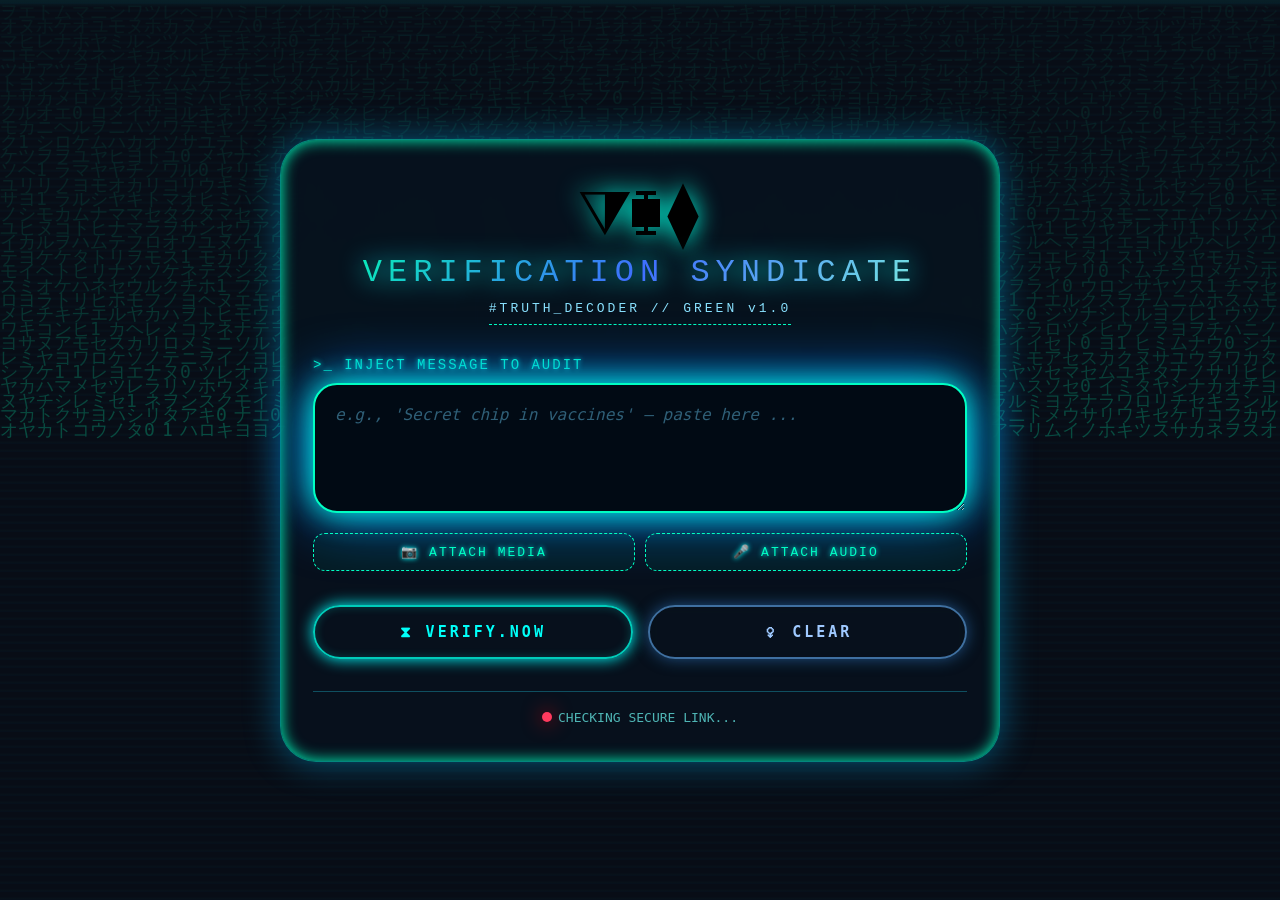
==== static/index.html @ 359c31b8 "Initial commit: AI-powered Misinformation Detection Syndicate" ====
<!DOCTYPE html>
<html lang="en">

<head>
    <meta charset="UTF-8">
    <meta name="viewport" content="width=device-width, initial-scale=1.0">
    <title>Verification syndicate · matrix</title>
    <style>
        /* ---- RESET & GLOBAL ---- */
        * {
            margin: 0;
            padding: 0;
            box-sizing: border-box;
        }

        body {
            background: #0b0f1a;
            font-family: 'Share Tech Mono', 'Courier New', monospace;
            min-height: 100vh;
            display: flex;
            justify-content: center;
            align-items: center;
            padding: 16px;
            position: relative;
            overflow-x: hidden;
        }

        /* ---- matrix rain background (canvas) ---- */
        #matrix-canvas {
            position: fixed;
            top: 0;
            left: 0;
            width: 100%;
            height: 100%;
            z-index: 0;
            pointer-events: none;
            opacity: 0.25;
        }

        /* ---- animated scanline & glitch overlays ---- */
        .scanline {
            position: fixed;
            top: 0;
            left: 0;
            width: 100%;
            height: 10px;
            background: linear-gradient(180deg, rgba(0, 255, 255, 0.2) 0%, transparent 80%);
            z-index: 2;
            pointer-events: none;
            animation: scan 8s linear infinite;
            opacity: 0.4;
        }

        @keyframes scan {
            0% {
                top: -10px;
            }

            20% {
                top: 20%;
            }

            40% {
                top: 40%;
            }

            60% {
                top: 60%;
            }

            80% {
                top: 80%;
            }

            100% {
                top: 110%;
            }
        }

        .glitch-panel {
            position: fixed;
            top: 0;
            left: 0;
            width: 100%;
            height: 100%;
            background: repeating-linear-gradient(0deg, rgba(0, 40, 80, 0.1) 0px, rgba(0, 255, 200, 0.02) 2px, transparent 3px, transparent 8px);
            z-index: 1;
            pointer-events: none;
        }

        /* ---- main container (hologlass) ---- */
        .container {
            position: relative;
            z-index: 10;
            background: rgba(8, 18, 28, 0.75);
            backdrop-filter: blur(12px) saturate(180%);
            -webkit-backdrop-filter: blur(12px) saturate(180%);
            border: 1px solid #00ffe180;
            box-shadow: 0 0 35px #00b8ff70, 0 0 15px #00ffbf inset;
            border-radius: 36px;
            max-width: 720px;
            width: 100%;
            padding: 36px 32px;
            animation: flicker 6s infinite, float 4s ease-in-out infinite;
            transition: border-color 0.2s;
        }

        @keyframes flicker {

            0%,
            19%,
            21%,
            23%,
            25%,
            54%,
            56%,
            100% {
                opacity: 1;
            }

            20%,
            24%,
            55% {
                opacity: 0.4;
            }
        }

        @keyframes float {
            0% {
                transform: translateY(0px);
            }

            50% {
                transform: translateY(-6px);
            }

            100% {
                transform: translateY(0px);
            }
        }

        /* ---- header with binary glitch ---- */
        .header {
            text-align: center;
            margin-bottom: 32px;
            position: relative;
        }

        .logo {
            font-size: 64px;
            filter: drop-shadow(0 0 12px #00ffe0);
            animation: rotate-scale 3s alternate infinite ease;
            display: inline-block;
        }

        @keyframes rotate-scale {
            0% {
                transform: scale(0.9) rotate(-2deg);
                text-shadow: 0 0 5px cyan, 0 0 15px blue;
            }

            100% {
                transform: scale(1.1) rotate(2deg);
                text-shadow: 0 0 15px lime, 0 0 30px #00a6ff;
            }
        }

        h1 {
            font-size: 32px;
            font-weight: 400;
            letter-spacing: 6px;
            text-transform: uppercase;
            background: linear-gradient(135deg, #00ffae, #3f6eff, #80ffdb);
            -webkit-background-clip: text;
            background-clip: text;
            color: transparent;
            margin-bottom: 8px;
            filter: drop-shadow(0 0 12px #0ff);
            animation: glitch-text 3s infinite;
        }

        @keyframes glitch-text {

            0%,
            100% {
                clip-path: inset(0 0 0 0);
                transform: skew(0deg);
            }

            5% {
                clip-path: inset(2px 0 0 0);
                transform: skew(2deg);
                text-shadow: -2px 0 cyan;
            }

            10% {
                clip-path: inset(0 2px 0 0);
                transform: skew(-2deg);
                text-shadow: 2px 0 lime;
            }

            15% {
                clip-path: inset(0 0 2px 0);
                transform: skew(0deg);
                text-shadow: none;
            }
        }

        .subtitle {
            color: #8ae2ff;
            font-size: 13px;
            letter-spacing: 3px;
            border-bottom: 1px dashed #00ffc3;
            padding-bottom: 8px;
            display: inline-block;
        }

        /* ---- terminal style input ---- */
        .input-group {
            margin-bottom: 24px;
        }

        label {
            display: block;
            color: #00ffc3;
            font-size: 14px;
            margin-bottom: 10px;
            text-transform: uppercase;
            letter-spacing: 2px;
            font-weight: 400;
            text-shadow: 0 0 5px #00ffff;
        }

        .textarea-wrapper {
            position: relative;
        }

        textarea {
            width: 100%;
            padding: 18px 20px;
            background: #030b14;
            border: 2px solid #0f4b6e;
            border-radius: 24px;
            font-family: 'Share Tech Mono', monospace;
            font-size: 16px;
            color: #b3ffe0;
            resize: vertical;
            min-height: 130px;
            outline: none;
            box-shadow: 0 0 30px #004466 inset, 0 0 15px #00ffcc;
            transition: 0.2s all;
            line-height: 1.5;
        }

        textarea:focus {
            border-color: #00ffc3;
            box-shadow: 0 0 30px #00ffe0, 0 0 60px #0077ff;
            background: #010a14;
        }

        textarea::placeholder {
            color: #2f5f77;
            font-style: italic;
        }

        /* ---- hack-buttons ---- */
        .button-group {
            display: flex;
            gap: 15px;
            margin-bottom: 32px;
        }

        button {
            flex: 1;
            padding: 16px 12px;
            background: transparent;
            border: 2px solid #00ccba;
            border-radius: 50px;
            font-family: 'Share Tech Mono', monospace;
            font-weight: bold;
            font-size: 15px;
            text-transform: uppercase;
            letter-spacing: 3px;
            color: #00fff9;
            cursor: pointer;
            transition: 0.2s all;
            box-shadow: 0 0 15px cyan, inset 0 0 10px rgba(0, 255, 255, 0.2);
            backdrop-filter: blur(4px);
            position: relative;
            overflow: hidden;
        }

        button::before {
            content: '';
            position: absolute;
            top: 0;
            left: -100%;
            width: 100%;
            height: 100%;
            background: linear-gradient(90deg, transparent, #00ffc080, transparent);
            transition: left 0.5s;
        }

        button:hover:not(:disabled)::before {
            left: 100%;
        }

        button:hover:not(:disabled) {
            background: #00ccb050;
            border-color: #00ffff;
            box-shadow: 0 0 35px cyan, 0 0 70px blue;
            color: white;
            transform: scale(1.02);
        }

        .clear-btn {
            border-color: #3f70a0;
            color: #9fc9ff;
            box-shadow: 0 0 15px #1f4f7f;
        }

        .clear-btn:hover {
            border-color: #6eb0ff;
            color: white;
        }

        button:disabled {
            opacity: 0.3;
            filter: grayscale(80%);
            border-color: #2f4f6f;
        }

        /* ---- multimodal inputs ---- */
        .multimodal-controls {
            display: flex;
            gap: 10px;
            margin-top: 15px;
        }

        .file-input-wrapper {
            position: relative;
            flex: 1;
        }

        .file-input-wrapper input[type="file"] {
            position: absolute;
            width: 1;
            height: 1;
            opacity: 0;
            cursor: pointer;
        }

        .file-label {
            display: flex;
            align-items: center;
            justify-content: center;
            gap: 8px;
            padding: 10px;
            background: rgba(0, 255, 195, 0.05);
            border: 1px dashed #00ffc3;
            border-radius: 12px;
            color: #00ffc3;
            font-size: 13px;
            cursor: pointer;
            transition: 0.2s all;
        }

        .file-label:hover {
            background: rgba(0, 255, 195, 0.15);
            box-shadow: 0 0 15px rgba(0, 255, 195, 0.3);
        }

        .file-label.active {
            background: rgba(0, 255, 195, 0.2);
            border-style: solid;
            box-shadow: 0 0 20px rgba(0, 255, 195, 0.5);
        }

        .preview-container {
            margin-top: 15px;
            display: none;
            border: 1px solid #00ffc3;
            border-radius: 12px;
            padding: 10px;
            background: rgba(0, 0, 0, 0.5);
        }

        #imagePreview {
            max-width: 100%;
            max-height: 200px;
            display: none;
            border-radius: 8px;
            margin: 0 auto;
        }

        #audioPreview {
            width: 100%;
            display: none;
            margin-top: 5px;
        }

        /* ---- loading with "decrypting" style ---- */
        .loading {
            display: none;
            text-align: center;
            margin: 30px 0;
        }

        .decrypt-grid {
            display: flex;
            justify-content: center;
            gap: 6px;
            margin-bottom: 14px;
        }

        .decrypt-grid span {
            width: 16px;
            height: 16px;
            background: #0ff;
            border-radius: 2px;
            animation: pulse-grid 0.9s infinite alternate;
            box-shadow: 0 0 10px cyan;
        }

        .decrypt-grid span:nth-child(2) {
            animation-delay: 0.2s;
            background: #2effb8;
        }

        .decrypt-grid span:nth-child(3) {
            animation-delay: 0.4s;
            background: #6ea8ff;
        }

        .decrypt-grid span:nth-child(4) {
            animation-delay: 0.6s;
            background: #aa88ff;
        }

        .decrypt-grid span:nth-child(5) {
            animation-delay: 0.8s;
            background: #0ff;
        }

        @keyframes pulse-grid {
            0% {
                opacity: 0.3;
                transform: scale(1);
            }

            100% {
                opacity: 1;
                transform: scale(1.3);
                background: #00ffaa;
                box-shadow: 0 0 25px white;
            }
        }

        .loading-text {
            color: #73ffcd;
            font-size: 18px;
            text-shadow: 0 0 10px #0ff;
            animation: typewriter 2s steps(20) infinite;
            white-space: nowrap;
            overflow: hidden;
            border-right: 2px solid cyan;
            width: 18ch;
            margin: 0 auto;
        }

        /* ---- result panel with neon glow ---- */
        .result {
            display: none;
            animation: glitch-result 0.6s ease-out;
        }

        @keyframes glitch-result {
            0% {
                opacity: 0;
                filter: blur(6px) hue-rotate(90deg);
            }

            50% {
                opacity: 0.8;
                transform: translateX(2px);
            }

            100% {
                opacity: 1;
                transform: translateX(0);
            }
        }

        .verdict {
            padding: 22px 16px;
            border-radius: 30px;
            text-align: center;
            font-weight: 700;
            margin-bottom: 22px;
            border: 1px solid;
            backdrop-filter: blur(10px);
            text-transform: uppercase;
            letter-spacing: 3px;
        }

        .verdict.FAKE {
            background: rgba(180, 20, 50, 0.5);
            border-color: #ff0055;
            color: #ffb0c0;
            box-shadow: 0 0 40px #ff0033;
        }

        .verdict.LIKELY_FAKE {
            background: rgba(255, 80, 0, 0.5);
            border-color: #ff6600;
            color: #ffcf9a;
            box-shadow: 0 0 40px #ff9900;
        }

        .verdict.UNCERTAIN {
            background: rgba(200, 200, 0, 0.5);
            border-color: #ffd966;
            color: #ffffbb;
            box-shadow: 0 0 40px yellow;
        }

        .verdict.LIKELY_TRUE {
            background: rgba(0, 200, 150, 0.5);
            border-color: #00ffaa;
            color: #b0ffd0;
            box-shadow: 0 0 40px #00ff80;
        }

        .verdict.TRUE {
            background: rgba(0, 100, 255, 0.5);
            border-color: #3f6eff;
            color: #c6e2ff;
            box-shadow: 0 0 50px #006eff;
        }

        .confidence {
            background: #05121ecc;
            backdrop-filter: blur(4px);
            padding: 18px;
            border-radius: 24px;
            border: 1px solid #2f9bb0;
            margin-bottom: 20px;
        }

        .confidence-label {
            color: #6dd5ff;
            margin-bottom: 12px;
            font-size: 13px;
        }

        .confidence-bar {
            height: 18px;
            background: #102230;
            border-radius: 40px;
            border: 1px solid cyan;
            overflow: hidden;
            box-shadow: inset 0 0 8px black;
        }

        .confidence-fill {
            height: 100%;
            background: linear-gradient(90deg, #00f7b5, #3d7eff, #b060ff);
            width: 0%;
            border-radius: 40px;
            box-shadow: 0 0 25px cyan;
            animation: fill-glow 0.9s ease-out;
        }

        @keyframes fill-glow {
            0% {
                width: 0%;
                background: #3f6eff;
            }
        }

        .recommendation {
            background: #091a28dd;
            border-left: 6px solid #0ff;
            padding: 18px;
            border-radius: 18px;
            color: #ccfff0;
            margin-bottom: 24px;
            font-size: 15px;
            box-shadow: 0 0 25px #004466;
            backdrop-filter: blur(2px);
        }

        .tips-section {
            background: #0d1b27e0;
            border-radius: 28px;
            padding: 22px;
            border: 1px dashed cyan;
        }

        .tips-title {
            color: #0ff;
            font-size: 16px;
            margin-bottom: 16px;
            letter-spacing: 2px;
        }

        .tips-list {
            list-style: none;
        }

        .tips-list li {
            padding: 8px 0 8px 24px;
            color: #a5e6ff;
            border-bottom: 1px solid #1f4f66;
            position: relative;
            font-size: 14px;
        }

        .tips-list li::before {
            content: '>';
            position: absolute;
            left: 0;
            color: #00ffb3;
            font-weight: bold;
            animation: blink 1.2s infinite;
        }

        /* ---- diagnostics panel for agents ---- */
        .diagnostics {
            background: rgba(4, 15, 25, 0.85);
            border: 1px solid #1f4f66;
            border-radius: 18px;
            padding: 16px;
            margin-bottom: 24px;
            font-size: 13px;
            color: #8ae2ff;
        }

        .diag-header {
            color: #00ffc3;
            margin-bottom: 12px;
            text-transform: uppercase;
            letter-spacing: 1px;
            border-bottom: 1px solid #1f4f66;
            padding-bottom: 6px;
        }

        .diag-item {
            margin-bottom: 10px;
            display: flex;
            flex-direction: column;
            gap: 4px;
        }

        .diag-label {
            color: #3f6eff;
            font-weight: bold;
        }

        .diag-value {
            color: #c6e2ff;
            background: #001528;
            padding: 6px 10px;
            border-radius: 6px;
            font-family: monospace;
            border-left: 2px solid #00ffb3;
        }

        /* ---- error box ---- */
        .error {
            background: #2f0a20e0;
            border: 2px solid #ff2a6d;
            border-radius: 40px;
            padding: 15px 20px;
            color: #ffb0bb;
            display: none;
            margin-bottom: 24px;
            backdrop-filter: blur(10px);
            box-shadow: 0 0 30px #ff0055;
        }

        /* ---- status line (hacker) ---- */
        .status {
            margin-top: 24px;
            text-align: center;
            color: #4fb5b5;
            border-top: 1px solid #0f4f60;
            padding-top: 18px;
            font-size: 13px;
            display: flex;
            justify-content: center;
            align-items: center;
            gap: 6px;
        }

        .pulse-dot {
            width: 10px;
            height: 10px;
            border-radius: 50%;
            background: #19f0d0;
            box-shadow: 0 0 15px cyan;
            animation: pulse-led 1.2s infinite;
        }

        .status.online .pulse-dot {
            background: #1effbc;
        }

        .status.offline .pulse-dot {
            background: #ff3a5e;
            box-shadow: 0 0 20px red;
        }

        @keyframes pulse-led {
            0% {
                opacity: 1;
            }

            50% {
                opacity: 0.3;
            }

            100% {
                opacity: 1;
            }
        }

        #statusText {
            font-family: monospace;
        }

        /* ---- responsive ---- */
        @media (max-width: 500px) {
            .container {
                padding: 20px;
            }

            h1 {
                font-size: 24px;
                letter-spacing: 3px;
            }
        }
    </style>
</head>

<body>

    <!-- matrix rain canvas -->
    <canvas id="matrix-canvas"></canvas>
    <div class="scanline"></div>
    <div class="glitch-panel"></div>

    <div class="container">
        <div class="header">
            <div class="logo">⧩⧯⧫</div>
            <h1>VERIFICATION SYNDICATE</h1>
            <p class="subtitle">#TRUTH_DECODER // GREEN v1.0</p>
        </div>

        <div class="error" id="error"></div>

        <div class="input-group">
            <label for="textInput">>_ inject message to audit</label>
            <div class="textarea-wrapper">
                <textarea id="textInput" placeholder="e.g., 'Secret chip in vaccines' — paste here ..."></textarea>
            </div>

            <div class="multimodal-controls">
                <div class="file-input-wrapper">
                    <input type="file" id="imageInput" accept="image/*" onchange="handleFileSelect('image')">
                    <label for="imageInput" class="file-label" id="imageLabel">
                        <span>📷 Attach Media</span>
                    </label>
                </div>
                <div class="file-input-wrapper">
                    <input type="file" id="audioInput" accept="audio/*" onchange="handleFileSelect('audio')">
                    <label for="audioInput" class="file-label" id="audioLabel">
                        <span>🎤 Attach Audio</span>
                    </label>
                </div>
            </div>

            <div class="preview-container" id="previewContainer">
                <img id="imagePreview" src="">
                <audio id="audioPreview" controls></audio>
            </div>
        </div>

        <div class="button-group">
            <button class="verify-btn" id="verifyBtn" onclick="verifyMessage()">⧗ verify.now</button>
            <button class="clear-btn" id="clearBtn" onclick="clearInput()">⧬ clear</button>
        </div>

        <div class="loading" id="loading">
            <div class="decrypt-grid">
                <span></span><span></span><span></span><span></span><span></span>
            </div>
            <div class="loading-text">DECRYPTING..</div>
        </div>

        <div class="result" id="result">
            <div class="verdict" id="verdictBox"></div>
            <div class="confidence" id="confidenceBox"></div>

            <div class="diagnostics" id="diagnosticsBox" style="display:none;">
                <div class="diag-header">⫸ AGENT TELEMETRY ⫷</div>
                <div class="diag-item" id="diagTranslator">
                    <span class="diag-label">[NODE C] Translator Agent</span>
                    <span class="diag-value"></span>
                </div>
                <div class="diag-item" id="diagSentiment">
                    <span class="diag-label">[NODE D] NovEmoFake (Sentiment & Emotion)</span>
                    <span class="diag-value"></span>
                </div>
                <div class="diag-item" id="diagRag">
                    <span class="diag-label">[NODE E] RAG Vector Search</span>
                    <span class="diag-value"></span>
                </div>
                <div class="diag-item" id="diagDuckDuckGo">
                    <span class="diag-label">[NODE F] DuckDuckGo Verification</span>
                    <span class="diag-value"></span>
                </div>
            </div>

            <div class="recommendation" id="recommendationBox"></div>
            <div class="tips-section" id="tipsSection" style="display:none;">
                <div class="tips-title">⫸ hacking tips ⫷</div>
                <ul class="tips-list" id="tipsList"></ul>
            </div>
        </div>

        <div class="status offline" id="status">
            <span class="pulse-dot"></span>
            <span id="statusText">CHECKING SECURE LINK...</span>
        </div>
    </div>

    <script>
        // ---------- matrix canvas effect ----------
        const canvas = document.getElementById('matrix-canvas');
        const ctx = canvas.getContext('2d');

        function resizeCanvas() {
            canvas.width = window.innerWidth;
            canvas.height = window.innerHeight;
        }
        resizeCanvas();
        window.addEventListener('resize', resizeCanvas);

        const chars = '01アイウエオカキクケコサシスセソタチツテトナニヌネノハヒフヘホマミムメモヤユヨラリルレロワヲン';
        const fontSize = 18;
        const columns = canvas.width / fontSize;
        const drops = Array(Math.floor(columns)).fill(1);

        function drawMatrix() {
            ctx.fillStyle = 'rgba(8, 18, 28, 0.06)';
            ctx.fillRect(0, 0, canvas.width, canvas.height);
            ctx.fillStyle = '#00ffb0';
            ctx.font = fontSize + 'px "Share Tech Mono", monospace';

            for (let i = 0; i < drops.length; i++) {
                const text = chars[Math.floor(Math.random() * chars.length)];
                const x = i * fontSize;
                const y = drops[i] * fontSize;
                ctx.fillText(text, x, y);

                if (y > canvas.height && Math.random() > 0.975) {
                    drops[i] = 0;
                }
                drops[i] += 0.8;
            }
        }
        setInterval(drawMatrix, 45);

        // ---------- API simulation / state ----------
        const API_URL = '/api/verify';

        function handleFileSelect(type) {
            const input = document.getElementById(type + 'Input');
            const label = document.getElementById(type + 'Label');
            const previewContainer = document.getElementById('previewContainer');
            const imagePreview = document.getElementById('imagePreview');
            const audioPreview = document.getElementById('audioPreview');

            if (input.files && input.files[0]) {
                label.classList.add('active');
                label.querySelector('span').textContent = '✓ ' + input.files[0].name.substring(0, 15) + '...';
                previewContainer.style.display = 'block';

                const reader = new FileReader();
                reader.onload = function (e) {
                    if (type === 'image') {
                        imagePreview.src = e.target.result;
                        imagePreview.style.display = 'block';
                    } else {
                        audioPreview.src = e.target.result;
                        audioPreview.style.display = 'block';
                    }
                }
                reader.readAsDataURL(input.files[0]);
            }
        }

        // mock result generator for innovative demo
        function mockAnalysis(text) {
            // heuristic pseudo‑random but determined by text length / keywords for demo
            const lower = text.toLowerCase();
            let verdict = 'UNCERTAIN';
            let confidence = 0.5 + (Math.random() * 0.3 - 0.15); // between 0.35-0.8
            let recommendation = '⚠️ Neural lattice uncertain — cross‑reference with primary sources.';
            let tips = [];
            let translatedText = text; // Mock translation
            let ragMatch = 'NO_STRONG_MATCH';
            let duckduckgoMatch = 'Pending Search...';
            let sentimentAnalysis = 'Neutral Pattern Detected';

            if (lower.includes('cure') || lower.includes('secret') || lower.includes('they don\'t want')) {
                verdict = 'LIKELY_FAKE';
                confidence = 0.82 + (Math.random() * 0.12);
                recommendation = '⛔ Sensational claims with low verifiability. Check scientific consensus.';
                tips = ['Look for peer‑reviewed studies', 'Check if major health orgs deny it', 'Verify date — old hoax?'];
                ragMatch = 'Matched known hoax database (Confidence: 89%)';
                duckduckgoMatch = 'SKIPPED (RAG Agent > 70%)';
                sentimentAnalysis = 'High Fear (0.8), High Urgency (0.7) - Manipulation Tactic: Fear Mongering';
            } else if (lower.includes('vote') || lower.includes('election')) {
                verdict = 'LIKELY_TRUE';
                confidence = 0.60 + (Math.random() * 0.25);
                recommendation = '⚠️ Some signs of manipulation, but core may be factual. Verify with official sources.';
                tips = ['Compare with election board data', 'Check if images are from correct year'];
                ragMatch = 'Partial match in verified claims (Confidence: 65%)';
                duckduckgoMatch = 'Cross-referenced 4 web claims. Veracity: Mixed/Misleading';
                sentimentAnalysis = 'Anger (0.6), Surprise (0.5) - Manipulation Tactic: Emotional Overload';
            } else if (lower.includes('virus') || lower.includes('hoax')) {
                verdict = 'FAKE';
                confidence = 0.92 + (Math.random() * 0.07);
                recommendation = '🚨 Known disinformation pattern flagged. Do not share.';
                tips = ['Search fact‑checking sites like snopes', 'Notice lack of credible sources'];
                duckduckgoMatch = 'Verified 5 sources denying claim. Veracity: Likely False';
                sentimentAnalysis = 'Disgust (0.8), Anger (0.7)';
            } else if (lower.includes('hello') || lower.length < 15) {
                verdict = 'UNCERTAIN';
                confidence = 0.35;
                recommendation = 'Input too short or generic — increase context for better analysis.';
                tips = ['Provide more detailed claim', 'Include names, dates, or numbers'];
            } else {
                // random but fun
                const r = Math.random();
                if (r < 0.33) verdict = 'LIKELY_FAKE';
                else if (r < 0.66) verdict = 'LIKELY_TRUE';
                else verdict = 'UNCERTAIN';
                confidence = 0.45 + Math.random() * 0.45;
                recommendation = '🧬 Hybrid indicators. Use external verification.';
                tips = ['Cross‑reference news', 'Reverse image search if visual'];
                ragMatch = 'No match found in local vector db. Fallback to DuckDuckGo...';
                duckduckgoMatch = 'Live Verified with 2 standard sources. Status: Unconfirmed';
                sentimentAnalysis = 'Neutral Baseline (0.4)';
            }

            if (confidence > 1) confidence = 0.99;
            return { verdict, confidence, recommendation, tips, translatedText, ragMatch, duckduckgoMatch, sentimentAnalysis };
        }

        async function checkStatus() {
            // simulate network status always online for demo (green/blue hack)
            // but we keep toggle to offline only if fetch fails (though we mock)
            return new Promise((resolve) => {
                setTimeout(() => {
                    updateStatus(true);
                    resolve(true);
                }, 300);
            });
        }

        function updateStatus(online) {
            const statusEl = document.getElementById('status');
            const statusText = document.getElementById('statusText');
            const verifyBtn = document.getElementById('verifyBtn');
            if (online) {
                statusEl.classList.add('online');
                statusEl.classList.remove('offline');
                statusText.textContent = '⏚ SECURE_LINK ESTABLISHED · ENCRYPTED';
                verifyBtn.disabled = false;
            } else {
                statusEl.classList.add('offline');
                statusEl.classList.remove('online');
                statusText.textContent = '✗ CONNECTION LOST · RETRY';
                verifyBtn.disabled = true;
            }
        }

        // main verification
        async function verifyMessage() {
            const text = document.getElementById('textInput').value.trim();
            const imageInput = document.getElementById('imageInput');
            const audioInput = document.getElementById('audioInput');

            const errorEl = document.getElementById('error');
            const resultEl = document.getElementById('result');
            const loadingEl = document.getElementById('loading');
            const verifyBtn = document.getElementById('verifyBtn');

            errorEl.style.display = 'none';
            if (!text && !imageInput.files[0] && !audioInput.files[0]) {
                errorEl.textContent = '⛔ input (text, image, or audio) required, agent.';
                errorEl.style.display = 'block';
                return;
            }

            resultEl.style.display = 'none';
            loadingEl.style.display = 'block';
            verifyBtn.disabled = true;

            const formData = new FormData();
            if (text) formData.append('text', text);
            if (imageInput.files[0]) formData.append('image', imageInput.files[0]);
            if (audioInput.files[0]) formData.append('audio', audioInput.files[0]);

            try {
                const response = await fetch(API_URL, {
                    method: 'POST',
                    body: formData
                });

                const data = await response.json();

                if (data.success) {
                    displayResultFromBackend(data);
                    loadingEl.style.display = 'none';
                    resultEl.style.display = 'block';
                } else {
                    throw new Error(data.error || 'Unknown server error');
                }
            } catch (e) {
                console.error('API Error:', e);
                // Fallback to mock for demo stability if configured, or just show error
                errorEl.textContent = `⚠️ audit failure: ${e.message}`;
                errorEl.style.display = 'block';
                loadingEl.style.display = 'none';
            } finally {
                verifyBtn.disabled = false;
                checkStatus();
            }
        }

        function displayResultFromBackend(data) {
            const verdictBox = document.getElementById('verdictBox');
            const confidenceBox = document.getElementById('confidenceBox');
            const recommendationBox = document.getElementById('recommendationBox');
            const diagnosticsBox = document.getElementById('diagnosticsBox');
            const diagTranslatorVal = document.querySelector('#diagTranslator .diag-value');
            const diagSentimentVal = document.querySelector('#diagSentiment .diag-value');
            const diagRagVal = document.querySelector('#diagRag .diag-value');
            const diagDuckDuckGoVal = document.querySelector('#diagDuckDuckGo .diag-value');
            const tipsSection = document.getElementById('tipsSection');
            const tipsList = document.getElementById('tipsList');

            const judgment = data.judgment || {};
            const verdict = judgment.final_verdict || 'UNCERTAIN';
            const confidence = judgment.fake_probability || 0.5;
            const recommendation = judgment.recommendation || data.response || 'Verify from multiple angles.';
            const tips = data.verification_tips || [];

            // update verdict with dynamic class
            verdictBox.className = `verdict ${verdict}`;
            verdictBox.innerHTML = `
                <div style="font-size: 13px; opacity:0.8; letter-spacing:3px;">VERDICT</div>
                <span style="font-size: 28px;">${verdict.replace(/_/g, ' ')}</span>
                <div style="font-size: 13px; margin-top: 10px;">certainty index: ${(confidence * 100).toFixed(0)}%</div>
            `;

            confidenceBox.innerHTML = `
                <div class="confidence-label">MISINFORMATION PROBABILITY (LIVE SCAN)</div>
                <div class="confidence-bar">
                    <div class="confidence-fill" style="width: ${confidence * 100}%"></div>
                </div>
                <div class="confidence-value" style="color:#aaffdd;">${(confidence * 100).toFixed(1)}% weight detected</div>
            `;

            diagnosticsBox.style.display = 'block';
            diagTranslatorVal.textContent = data.processing_stage || 'Completed';
            diagSentimentVal.textContent = judgment.emotional_markers ? JSON.stringify(judgment.emotional_markers) : 'N/A';
            diagRagVal.textContent = data.educational_content ? 'Found context' : 'No direct match';
            diagDuckDuckGoVal.textContent = data.success ? 'Audit Successful' : 'Service Offline';

            recommendationBox.textContent = recommendation;

            if (tips && tips.length) {
                tipsSection.style.display = 'block';
                tipsList.innerHTML = tips.map(t => `<li>${t}</li>`).join('');
            } else if (data.educational_content) {
                tipsSection.style.display = 'block';
                tipsList.innerHTML = `<li>${data.educational_content.substring(0, 100)}...</li>`;
            } else {
                tipsSection.style.display = 'none';
            }
        }

        function clearInput() {
            document.getElementById('textInput').value = '';
            document.getElementById('imageInput').value = '';
            document.getElementById('audioInput').value = '';
            document.getElementById('imageLabel').classList.remove('active');
            document.getElementById('imageLabel').querySelector('span').textContent = '📷 Attach Media';
            document.getElementById('audioLabel').classList.remove('active');
            document.getElementById('audioLabel').querySelector('span').textContent = '🎤 Attach Audio';
            document.getElementById('previewContainer').style.display = 'none';
            document.getElementById('imagePreview').style.display = 'none';
            document.getElementById('audioPreview').style.display = 'none';

            document.getElementById('result').style.display = 'none';
            document.getElementById('loading').style.display = 'none';
            document.getElementById('error').style.display = 'none';
            document.getElementById('textInput').focus();
        }

        // ctrl+enter verify
        document.getElementById('textInput').addEventListener('keydown', (e) => {
            if (e.ctrlKey && e.key === 'Enter') {
                verifyMessage();
            }
        });

        window.addEventListener('load', () => {
            document.getElementById('textInput').focus();
        });

        // periodic status check (mock stays online)
        setInterval(() => checkStatus(), 8000);
    </script>
</body>

</html>
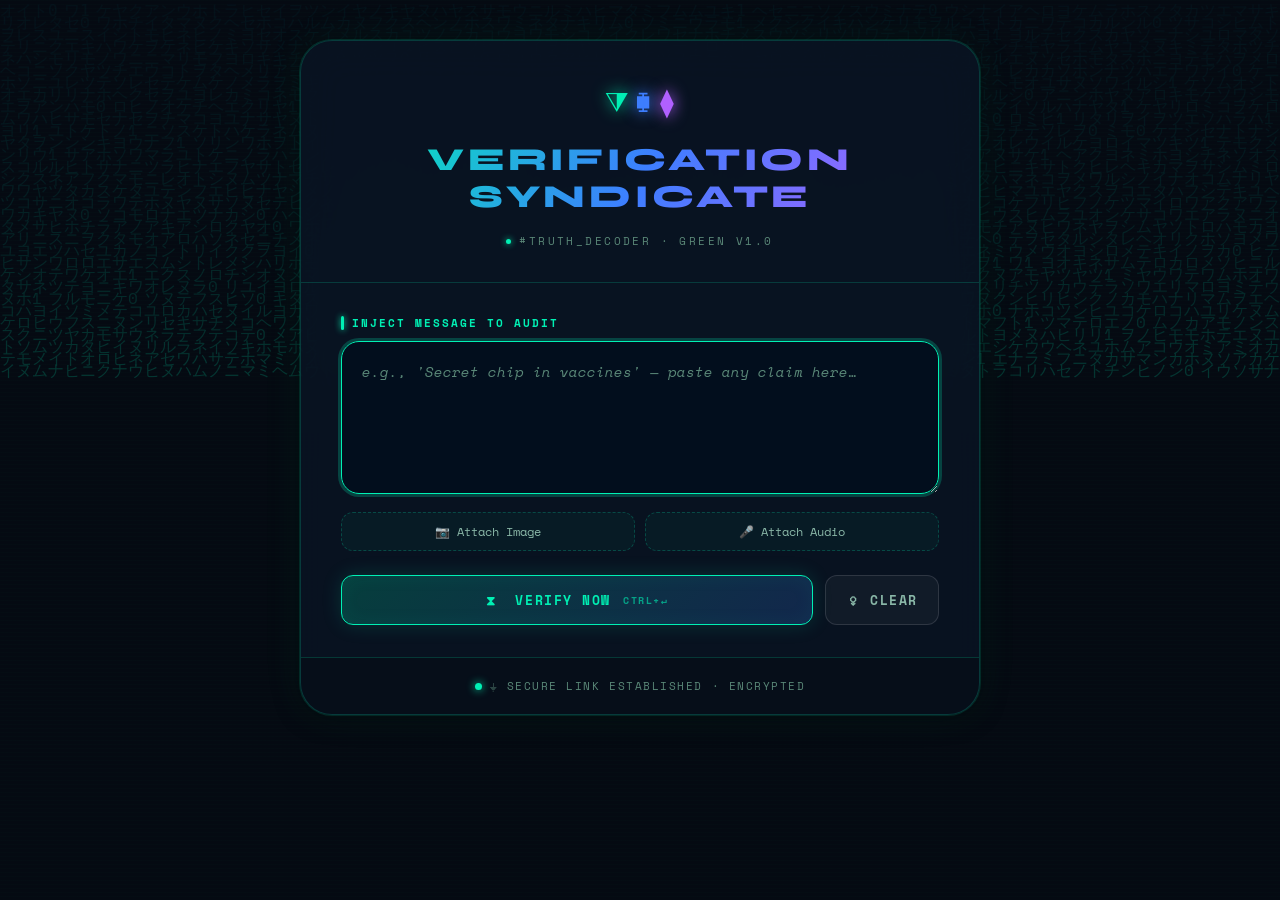
==== commit 1d2db2b7: "ui change" ====
--- a/static/index.html
+++ b/static/index.html
@@ -1,775 +1,721 @@
 <!DOCTYPE html>
 <html lang="en">
-
 <head>
     <meta charset="UTF-8">
     <meta name="viewport" content="width=device-width, initial-scale=1.0">
     <title>Verification syndicate · matrix</title>
+    <link rel="preconnect" href="https://fonts.googleapis.com">
+    <link href="https://fonts.googleapis.com/css2?family=Space+Mono:ital,wght@0,400;0,700;1,400&family=Syne:wght@400;500;600;700;800&display=swap" rel="stylesheet">
     <style>
-        /* ---- RESET & GLOBAL ---- */
-        * {
-            margin: 0;
-            padding: 0;
-            box-sizing: border-box;
+        /* ---- RESET & TOKENS ---- */
+        *, *::before, *::after { margin: 0; padding: 0; box-sizing: border-box; }
+
+        :root {
+            --c-bg:        #060c14;
+            --c-surface:   rgba(10, 20, 35, 0.80);
+            --c-surface-2: rgba(14, 28, 48, 0.70);
+            --c-border:    rgba(0, 240, 180, 0.18);
+            --c-border-hi: rgba(0, 240, 180, 0.55);
+            --c-accent:    #00f0b4;
+            --c-accent-2:  #3d7eff;
+            --c-accent-3:  #b060ff;
+            --c-text:      #c8e8d8;
+            --c-text-dim:  #5a8878;
+            --c-text-mid:  #8ab8a8;
+            --c-err:       #ff3060;
+            --c-err-bg:    rgba(255, 30, 60, 0.10);
+            --r-sm: 12px;
+            --r-md: 18px;
+            --r-lg: 24px;
+            --r-xl: 32px;
+            --shadow-card: 0 2px 24px rgba(0,0,0,0.55), 0 0 0 1px var(--c-border);
+            --shadow-glow: 0 0 40px rgba(0,240,180,0.08);
+            --shadow-focus: 0 0 0 3px rgba(0,240,180,0.22);
+            --font-mono: 'Space Mono', 'Courier New', monospace;
+            --font-display: 'Syne', sans-serif;
+            --ease-out: cubic-bezier(0.22, 1, 0.36, 1);
         }
 
         body {
-            background: #0b0f1a;
-            font-family: 'Share Tech Mono', 'Courier New', monospace;
+            background: var(--c-bg);
+            font-family: var(--font-mono);
             min-height: 100vh;
             display: flex;
             justify-content: center;
-            align-items: center;
-            padding: 16px;
+            align-items: flex-start;
+            padding: 40px 16px 80px;
             position: relative;
             overflow-x: hidden;
         }
 
-        /* ---- matrix rain background (canvas) ---- */
+        /* ---- matrix rain ---- */
         #matrix-canvas {
             position: fixed;
-            top: 0;
+            inset: 0;
+            z-index: 0;
+            pointer-events: none;
+            opacity: 0.18;
+        }
+
+        /* ---- scanline ---- */
+        .scanline {
+            position: fixed;
+            top: -10px;
             left: 0;
             width: 100%;
-            height: 100%;
-            z-index: 0;
-            pointer-events: none;
-            opacity: 0.25;
-        }
-
-        /* ---- animated scanline & glitch overlays ---- */
-        .scanline {
-            position: fixed;
-            top: 0;
-            left: 0;
-            width: 100%;
-            height: 10px;
-            background: linear-gradient(180deg, rgba(0, 255, 255, 0.2) 0%, transparent 80%);
+            height: 8px;
+            background: linear-gradient(180deg, rgba(0,240,180,0.14) 0%, transparent 100%);
             z-index: 2;
             pointer-events: none;
-            animation: scan 8s linear infinite;
-            opacity: 0.4;
-        }
-
+            animation: scan 9s linear infinite;
+        }
         @keyframes scan {
-            0% {
-                top: -10px;
-            }
-
-            20% {
-                top: 20%;
-            }
-
-            40% {
-                top: 40%;
-            }
-
-            60% {
-                top: 60%;
-            }
-
-            80% {
-                top: 80%;
-            }
-
-            100% {
-                top: 110%;
-            }
-        }
-
+            0%   { top: -10px; opacity: 0; }
+            5%   { opacity: 1; }
+            90%  { opacity: 0.6; }
+            100% { top: 110%; opacity: 0; }
+        }
+
+        /* ---- CRT line overlay ---- */
         .glitch-panel {
             position: fixed;
-            top: 0;
-            left: 0;
-            width: 100%;
-            height: 100%;
-            background: repeating-linear-gradient(0deg, rgba(0, 40, 80, 0.1) 0px, rgba(0, 255, 200, 0.02) 2px, transparent 3px, transparent 8px);
+            inset: 0;
+            background: repeating-linear-gradient(
+                0deg,
+                transparent 0px,
+                transparent 3px,
+                rgba(0, 240, 180, 0.012) 3px,
+                rgba(0, 240, 180, 0.012) 4px
+            );
             z-index: 1;
             pointer-events: none;
         }
 
-        /* ---- main container (hologlass) ---- */
+        /* ---- outer wrapper animation ---- */
+        .page-enter {
+            animation: pageEnter 0.6s var(--ease-out) both;
+        }
+        @keyframes pageEnter {
+            from { opacity: 0; transform: translateY(24px); }
+            to   { opacity: 1; transform: translateY(0); }
+        }
+
+        /* ========================================
+           MAIN CARD SHELL
+        ======================================== */
         .container {
             position: relative;
             z-index: 10;
-            background: rgba(8, 18, 28, 0.75);
-            backdrop-filter: blur(12px) saturate(180%);
-            -webkit-backdrop-filter: blur(12px) saturate(180%);
-            border: 1px solid #00ffe180;
-            box-shadow: 0 0 35px #00b8ff70, 0 0 15px #00ffbf inset;
-            border-radius: 36px;
-            max-width: 720px;
+            background: var(--c-surface);
+            backdrop-filter: blur(20px) saturate(160%);
+            -webkit-backdrop-filter: blur(20px) saturate(160%);
+            border: 1px solid var(--c-border);
+            border-radius: var(--r-xl);
+            box-shadow: var(--shadow-card), var(--shadow-glow);
+            max-width: 680px;
             width: 100%;
-            padding: 36px 32px;
-            animation: flicker 6s infinite, float 4s ease-in-out infinite;
-            transition: border-color 0.2s;
-        }
-
-        @keyframes flicker {
-
-            0%,
-            19%,
-            21%,
-            23%,
-            25%,
-            54%,
-            56%,
-            100% {
-                opacity: 1;
-            }
-
-            20%,
-            24%,
-            55% {
-                opacity: 0.4;
-            }
-        }
-
-        @keyframes float {
-            0% {
-                transform: translateY(0px);
-            }
-
-            50% {
-                transform: translateY(-6px);
-            }
-
-            100% {
-                transform: translateY(0px);
-            }
-        }
-
-        /* ---- header with binary glitch ---- */
-        .header {
-            text-align: center;
-            margin-bottom: 32px;
-            position: relative;
-        }
-
-        .logo {
-            font-size: 64px;
-            filter: drop-shadow(0 0 12px #00ffe0);
-            animation: rotate-scale 3s alternate infinite ease;
+            padding: 0;
+            overflow: hidden;
+            transition: box-shadow 0.3s var(--ease-out), border-color 0.3s;
+        }
+        .container:hover {
+            border-color: var(--c-border-hi);
+            box-shadow: var(--shadow-card), 0 0 60px rgba(0,240,180,0.10);
+        }
+
+        /* ---- inner padding regions ---- */
+        .card-header   { padding: 40px 40px 32px; border-bottom: 1px solid var(--c-border); }
+        .card-body     { padding: 32px 40px; }
+        .card-footer   { padding: 20px 40px; border-top: 1px solid var(--c-border); background: rgba(0,0,0,0.20); }
+
+        /* ========================================
+           HEADER
+        ======================================== */
+        .header { text-align: center; }
+
+        .logo-wrap {
+            display: inline-flex;
+            align-items: center;
+            justify-content: center;
+            gap: 8px;
+            margin-bottom: 20px;
+        }
+        .logo-glyph {
+            font-size: 28px;
+            color: var(--c-accent);
+            filter: drop-shadow(0 0 8px var(--c-accent));
+            animation: pulse-glyph 3s ease-in-out infinite alternate;
             display: inline-block;
         }
-
-        @keyframes rotate-scale {
-            0% {
-                transform: scale(0.9) rotate(-2deg);
-                text-shadow: 0 0 5px cyan, 0 0 15px blue;
-            }
-
-            100% {
-                transform: scale(1.1) rotate(2deg);
-                text-shadow: 0 0 15px lime, 0 0 30px #00a6ff;
-            }
+        .logo-glyph:nth-child(2) { animation-delay: 0.4s; color: var(--c-accent-2); filter: drop-shadow(0 0 8px var(--c-accent-2)); }
+        .logo-glyph:nth-child(3) { animation-delay: 0.8s; color: var(--c-accent-3); filter: drop-shadow(0 0 8px var(--c-accent-3)); }
+        @keyframes pulse-glyph {
+            from { opacity: 0.7; transform: scale(0.95); }
+            to   { opacity: 1;   transform: scale(1.08); }
         }
 
         h1 {
-            font-size: 32px;
-            font-weight: 400;
-            letter-spacing: 6px;
-            text-transform: uppercase;
-            background: linear-gradient(135deg, #00ffae, #3f6eff, #80ffdb);
+            font-family: var(--font-display);
+            font-size: clamp(22px, 5vw, 32px);
+            font-weight: 800;
+            letter-spacing: 0.12em;
+            text-transform: uppercase;
+            background: linear-gradient(120deg, var(--c-accent) 0%, var(--c-accent-2) 50%, var(--c-accent-3) 100%);
             -webkit-background-clip: text;
             background-clip: text;
             color: transparent;
-            margin-bottom: 8px;
-            filter: drop-shadow(0 0 12px #0ff);
-            animation: glitch-text 3s infinite;
-        }
-
-        @keyframes glitch-text {
-
-            0%,
-            100% {
-                clip-path: inset(0 0 0 0);
-                transform: skew(0deg);
-            }
-
-            5% {
-                clip-path: inset(2px 0 0 0);
-                transform: skew(2deg);
-                text-shadow: -2px 0 cyan;
-            }
-
-            10% {
-                clip-path: inset(0 2px 0 0);
-                transform: skew(-2deg);
-                text-shadow: 2px 0 lime;
-            }
-
-            15% {
-                clip-path: inset(0 0 2px 0);
-                transform: skew(0deg);
-                text-shadow: none;
-            }
+            margin-bottom: 10px;
+            line-height: 1.15;
         }
 
         .subtitle {
-            color: #8ae2ff;
-            font-size: 13px;
-            letter-spacing: 3px;
-            border-bottom: 1px dashed #00ffc3;
-            padding-bottom: 8px;
-            display: inline-block;
-        }
-
-        /* ---- terminal style input ---- */
-        .input-group {
-            margin-bottom: 24px;
-        }
-
-        label {
-            display: block;
-            color: #00ffc3;
-            font-size: 14px;
+            font-family: var(--font-mono);
+            color: var(--c-text-dim);
+            font-size: 11px;
+            letter-spacing: 0.22em;
+            text-transform: uppercase;
+            display: inline-flex;
+            align-items: center;
+            gap: 8px;
+        }
+        .subtitle-dot {
+            width: 5px; height: 5px;
+            border-radius: 50%;
+            background: var(--c-accent);
+            box-shadow: 0 0 6px var(--c-accent);
+            animation: pulse-led 1.5s infinite;
+        }
+
+        /* ========================================
+           INPUT SECTION
+        ======================================== */
+        .input-group { margin-bottom: 24px; }
+
+        .field-label {
+            display: flex;
+            align-items: center;
+            gap: 8px;
+            color: var(--c-accent);
+            font-size: 11px;
+            letter-spacing: 0.18em;
+            text-transform: uppercase;
             margin-bottom: 10px;
-            text-transform: uppercase;
-            letter-spacing: 2px;
-            font-weight: 400;
-            text-shadow: 0 0 5px #00ffff;
-        }
-
-        .textarea-wrapper {
-            position: relative;
-        }
+            font-weight: 700;
+        }
+        .field-label::before {
+            content: '';
+            width: 3px; height: 14px;
+            background: var(--c-accent);
+            border-radius: 2px;
+            box-shadow: 0 0 6px var(--c-accent);
+        }
+
+        .textarea-wrapper { position: relative; }
 
         textarea {
             width: 100%;
             padding: 18px 20px;
-            background: #030b14;
-            border: 2px solid #0f4b6e;
-            border-radius: 24px;
-            font-family: 'Share Tech Mono', monospace;
-            font-size: 16px;
-            color: #b3ffe0;
+            background: rgba(0, 10, 20, 0.60);
+            border: 1px solid rgba(0, 240, 180, 0.20);
+            border-radius: var(--r-md);
+            font-family: var(--font-mono);
+            font-size: 14px;
+            color: var(--c-text);
             resize: vertical;
-            min-height: 130px;
+            min-height: 120px;
             outline: none;
-            box-shadow: 0 0 30px #004466 inset, 0 0 15px #00ffcc;
-            transition: 0.2s all;
-            line-height: 1.5;
-        }
-
+            transition: border-color 0.2s, box-shadow 0.2s, background 0.2s;
+            line-height: 1.65;
+            caret-color: var(--c-accent);
+        }
+        textarea:hover { border-color: rgba(0,240,180,0.35); }
         textarea:focus {
-            border-color: #00ffc3;
-            box-shadow: 0 0 30px #00ffe0, 0 0 60px #0077ff;
-            background: #010a14;
-        }
-
-        textarea::placeholder {
-            color: #2f5f77;
-            font-style: italic;
-        }
-
-        /* ---- hack-buttons ---- */
-        .button-group {
-            display: flex;
-            gap: 15px;
-            margin-bottom: 32px;
-        }
-
-        button {
-            flex: 1;
-            padding: 16px 12px;
-            background: transparent;
-            border: 2px solid #00ccba;
-            border-radius: 50px;
-            font-family: 'Share Tech Mono', monospace;
-            font-weight: bold;
-            font-size: 15px;
-            text-transform: uppercase;
-            letter-spacing: 3px;
-            color: #00fff9;
-            cursor: pointer;
-            transition: 0.2s all;
-            box-shadow: 0 0 15px cyan, inset 0 0 10px rgba(0, 255, 255, 0.2);
-            backdrop-filter: blur(4px);
-            position: relative;
-            overflow: hidden;
-        }
-
-        button::before {
-            content: '';
-            position: absolute;
-            top: 0;
-            left: -100%;
-            width: 100%;
-            height: 100%;
-            background: linear-gradient(90deg, transparent, #00ffc080, transparent);
-            transition: left 0.5s;
-        }
-
-        button:hover:not(:disabled)::before {
-            left: 100%;
-        }
-
-        button:hover:not(:disabled) {
-            background: #00ccb050;
-            border-color: #00ffff;
-            box-shadow: 0 0 35px cyan, 0 0 70px blue;
-            color: white;
-            transform: scale(1.02);
-        }
-
-        .clear-btn {
-            border-color: #3f70a0;
-            color: #9fc9ff;
-            box-shadow: 0 0 15px #1f4f7f;
-        }
-
-        .clear-btn:hover {
-            border-color: #6eb0ff;
-            color: white;
-        }
-
-        button:disabled {
-            opacity: 0.3;
-            filter: grayscale(80%);
-            border-color: #2f4f6f;
-        }
-
-        /* ---- multimodal inputs ---- */
+            border-color: var(--c-accent);
+            box-shadow: var(--shadow-focus);
+            background: rgba(0, 14, 28, 0.75);
+        }
+        textarea::placeholder { color: var(--c-text-dim); font-style: italic; }
+
+        /* ---- file attachment row ---- */
         .multimodal-controls {
-            display: flex;
+            display: grid;
+            grid-template-columns: 1fr 1fr;
             gap: 10px;
-            margin-top: 15px;
-        }
-
-        .file-input-wrapper {
-            position: relative;
-            flex: 1;
-        }
-
+            margin-top: 12px;
+        }
+
+        .file-input-wrapper { position: relative; }
         .file-input-wrapper input[type="file"] {
             position: absolute;
-            width: 1;
-            height: 1;
+            width: 1px; height: 1px;
             opacity: 0;
-            cursor: pointer;
+            pointer-events: none;
         }
 
         .file-label {
             display: flex;
             align-items: center;
             justify-content: center;
+            gap: 7px;
+            padding: 10px 14px;
+            background: rgba(0,240,180,0.04);
+            border: 1px dashed rgba(0,240,180,0.22);
+            border-radius: var(--r-sm);
+            color: var(--c-text-mid);
+            font-size: 12px;
+            font-family: var(--font-mono);
+            cursor: pointer;
+            transition: background 0.2s, border-color 0.2s, color 0.2s, box-shadow 0.2s;
+            white-space: nowrap;
+            overflow: hidden;
+            text-overflow: ellipsis;
+            user-select: none;
+        }
+        .file-label:hover {
+            background: rgba(0,240,180,0.10);
+            border-color: rgba(0,240,180,0.50);
+            color: var(--c-accent);
+            box-shadow: 0 0 12px rgba(0,240,180,0.12);
+        }
+        .file-label.active {
+            background: rgba(0,240,180,0.12);
+            border-style: solid;
+            border-color: var(--c-accent);
+            color: var(--c-accent);
+        }
+
+        .preview-container {
+            margin-top: 12px;
+            display: none;
+            border: 1px solid var(--c-border);
+            border-radius: var(--r-md);
+            padding: 12px;
+            background: rgba(0,0,0,0.40);
+        }
+        #imagePreview  { max-width: 100%; max-height: 200px; display: none; border-radius: 8px; margin: 0 auto; }
+        #audioPreview  { width: 100%; display: none; margin-top: 6px; }
+
+        /* ========================================
+           BUTTONS
+        ======================================== */
+        .button-group {
+            display: grid;
+            grid-template-columns: 1fr auto;
+            gap: 12px;
+            margin-bottom: 0;
+        }
+
+        .btn {
+            display: inline-flex;
+            align-items: center;
+            justify-content: center;
             gap: 8px;
-            padding: 10px;
-            background: rgba(0, 255, 195, 0.05);
-            border: 1px dashed #00ffc3;
-            border-radius: 12px;
-            color: #00ffc3;
+            padding: 14px 24px;
+            border-radius: var(--r-sm);
+            font-family: var(--font-mono);
             font-size: 13px;
+            font-weight: 700;
+            text-transform: uppercase;
+            letter-spacing: 0.12em;
             cursor: pointer;
-            transition: 0.2s all;
-        }
-
-        .file-label:hover {
-            background: rgba(0, 255, 195, 0.15);
-            box-shadow: 0 0 15px rgba(0, 255, 195, 0.3);
-        }
-
-        .file-label.active {
-            background: rgba(0, 255, 195, 0.2);
-            border-style: solid;
-            box-shadow: 0 0 20px rgba(0, 255, 195, 0.5);
-        }
-
-        .preview-container {
-            margin-top: 15px;
-            display: none;
-            border: 1px solid #00ffc3;
-            border-radius: 12px;
-            padding: 10px;
-            background: rgba(0, 0, 0, 0.5);
-        }
-
-        #imagePreview {
-            max-width: 100%;
-            max-height: 200px;
-            display: none;
-            border-radius: 8px;
-            margin: 0 auto;
-        }
-
-        #audioPreview {
-            width: 100%;
-            display: none;
-            margin-top: 5px;
-        }
-
-        /* ---- loading with "decrypting" style ---- */
+            border: none;
+            outline: none;
+            transition: transform 0.15s var(--ease-out), box-shadow 0.2s, background 0.2s, opacity 0.2s;
+            position: relative;
+            overflow: hidden;
+            user-select: none;
+        }
+        .btn::after {
+            content: '';
+            position: absolute;
+            inset: 0;
+            background: linear-gradient(90deg, transparent 0%, rgba(255,255,255,0.08) 50%, transparent 100%);
+            transform: translateX(-100%);
+            transition: transform 0.5s var(--ease-out);
+        }
+        .btn:hover:not(:disabled)::after { transform: translateX(100%); }
+        .btn:active:not(:disabled) { transform: scale(0.97); }
+        .btn:disabled { opacity: 0.35; cursor: not-allowed; filter: grayscale(60%); }
+
+        .btn-primary {
+            background: linear-gradient(135deg, rgba(0,240,180,0.20) 0%, rgba(61,126,255,0.20) 100%);
+            border: 1px solid var(--c-accent);
+            color: var(--c-accent);
+            box-shadow: 0 0 20px rgba(0,240,180,0.15), inset 0 0 20px rgba(0,240,180,0.06);
+        }
+        .btn-primary:hover:not(:disabled) {
+            background: linear-gradient(135deg, rgba(0,240,180,0.30) 0%, rgba(61,126,255,0.25) 100%);
+            box-shadow: 0 0 35px rgba(0,240,180,0.30), 0 0 70px rgba(61,126,255,0.15);
+            color: #fff;
+        }
+
+        .btn-ghost {
+            background: rgba(255,255,255,0.04);
+            border: 1px solid rgba(255,255,255,0.12);
+            color: var(--c-text-mid);
+            padding: 14px 20px;
+        }
+        .btn-ghost:hover:not(:disabled) {
+            background: rgba(255,255,255,0.08);
+            border-color: rgba(255,255,255,0.24);
+            color: var(--c-text);
+        }
+
+        /* ========================================
+           LOADING
+        ======================================== */
         .loading {
             display: none;
+            padding: 32px 0;
             text-align: center;
-            margin: 30px 0;
         }
 
         .decrypt-grid {
             display: flex;
             justify-content: center;
+            align-items: center;
             gap: 6px;
-            margin-bottom: 14px;
-        }
-
+            margin-bottom: 20px;
+        }
         .decrypt-grid span {
-            width: 16px;
-            height: 16px;
-            background: #0ff;
-            border-radius: 2px;
-            animation: pulse-grid 0.9s infinite alternate;
-            box-shadow: 0 0 10px cyan;
-        }
-
-        .decrypt-grid span:nth-child(2) {
-            animation-delay: 0.2s;
-            background: #2effb8;
-        }
-
-        .decrypt-grid span:nth-child(3) {
-            animation-delay: 0.4s;
-            background: #6ea8ff;
-        }
-
-        .decrypt-grid span:nth-child(4) {
-            animation-delay: 0.6s;
-            background: #aa88ff;
-        }
-
-        .decrypt-grid span:nth-child(5) {
-            animation-delay: 0.8s;
-            background: #0ff;
-        }
-
-        @keyframes pulse-grid {
-            0% {
-                opacity: 0.3;
-                transform: scale(1);
-            }
-
-            100% {
-                opacity: 1;
-                transform: scale(1.3);
-                background: #00ffaa;
-                box-shadow: 0 0 25px white;
-            }
+            width: 8px; height: 8px;
+            border-radius: 50%;
+            background: var(--c-accent);
+            animation: decrypt-dot 1.2s ease-in-out infinite;
+        }
+        .decrypt-grid span:nth-child(1) { animation-delay: 0s;    background: var(--c-accent); }
+        .decrypt-grid span:nth-child(2) { animation-delay: 0.15s; background: #2effb8; }
+        .decrypt-grid span:nth-child(3) { animation-delay: 0.30s; background: var(--c-accent-2); }
+        .decrypt-grid span:nth-child(4) { animation-delay: 0.45s; background: var(--c-accent-3); }
+        .decrypt-grid span:nth-child(5) { animation-delay: 0.60s; background: var(--c-accent); }
+
+        @keyframes decrypt-dot {
+            0%, 80%, 100% { transform: scale(1);   opacity: 0.4; }
+            40%            { transform: scale(1.8); opacity: 1; box-shadow: 0 0 12px currentColor; }
         }
 
         .loading-text {
-            color: #73ffcd;
-            font-size: 18px;
-            text-shadow: 0 0 10px #0ff;
-            animation: typewriter 2s steps(20) infinite;
-            white-space: nowrap;
-            overflow: hidden;
-            border-right: 2px solid cyan;
-            width: 18ch;
-            margin: 0 auto;
-        }
-
-        /* ---- result panel with neon glow ---- */
+            color: var(--c-text-mid);
+            font-size: 13px;
+            letter-spacing: 0.18em;
+            text-transform: uppercase;
+        }
+        .loading-text .cursor {
+            display: inline-block;
+            width: 2px; height: 14px;
+            background: var(--c-accent);
+            vertical-align: middle;
+            margin-left: 4px;
+            animation: blink 0.9s step-end infinite;
+        }
+        @keyframes blink { 0%,100% { opacity:1; } 50% { opacity:0; } }
+
+        /* ========================================
+           RESULT PANEL
+        ======================================== */
         .result {
             display: none;
-            animation: glitch-result 0.6s ease-out;
-        }
-
-        @keyframes glitch-result {
-            0% {
-                opacity: 0;
-                filter: blur(6px) hue-rotate(90deg);
-            }
-
-            50% {
-                opacity: 0.8;
-                transform: translateX(2px);
-            }
-
-            100% {
-                opacity: 1;
-                transform: translateX(0);
-            }
-        }
-
+            animation: resultReveal 0.45s var(--ease-out) both;
+        }
+        @keyframes resultReveal {
+            from { opacity: 0; transform: translateY(12px); filter: blur(4px); }
+            to   { opacity: 1; transform: translateY(0);    filter: blur(0); }
+        }
+
+        /* ---- divider ---- */
+        .result-divider {
+            height: 1px;
+            background: var(--c-border);
+            margin: 28px 0;
+        }
+
+        /* ---- verdict pill ---- */
         .verdict {
-            padding: 22px 16px;
-            border-radius: 30px;
+            border-radius: var(--r-lg);
+            padding: 24px 20px;
             text-align: center;
-            font-weight: 700;
-            margin-bottom: 22px;
             border: 1px solid;
             backdrop-filter: blur(10px);
-            text-transform: uppercase;
-            letter-spacing: 3px;
-        }
-
-        .verdict.FAKE {
-            background: rgba(180, 20, 50, 0.5);
-            border-color: #ff0055;
-            color: #ffb0c0;
-            box-shadow: 0 0 40px #ff0033;
-        }
-
-        .verdict.LIKELY_FAKE {
-            background: rgba(255, 80, 0, 0.5);
-            border-color: #ff6600;
-            color: #ffcf9a;
-            box-shadow: 0 0 40px #ff9900;
-        }
-
-        .verdict.UNCERTAIN {
-            background: rgba(200, 200, 0, 0.5);
-            border-color: #ffd966;
-            color: #ffffbb;
-            box-shadow: 0 0 40px yellow;
-        }
-
-        .verdict.LIKELY_TRUE {
-            background: rgba(0, 200, 150, 0.5);
-            border-color: #00ffaa;
-            color: #b0ffd0;
-            box-shadow: 0 0 40px #00ff80;
-        }
-
-        .verdict.TRUE {
-            background: rgba(0, 100, 255, 0.5);
-            border-color: #3f6eff;
-            color: #c6e2ff;
-            box-shadow: 0 0 50px #006eff;
-        }
-
+            margin-bottom: 16px;
+            transition: box-shadow 0.3s;
+        }
+        .verdict-eyebrow {
+            font-family: var(--font-mono);
+            font-size: 10px;
+            letter-spacing: 0.26em;
+            text-transform: uppercase;
+            opacity: 0.65;
+            margin-bottom: 8px;
+        }
+        .verdict-label {
+            font-family: var(--font-display);
+            font-size: clamp(20px, 4vw, 28px);
+            font-weight: 800;
+            letter-spacing: 0.06em;
+            text-transform: uppercase;
+            line-height: 1;
+        }
+        .verdict-sub {
+            font-family: var(--font-mono);
+            font-size: 11px;
+            letter-spacing: 0.16em;
+            opacity: 0.70;
+            margin-top: 10px;
+        }
+
+        .verdict.FAKE        { background: rgba(200, 15, 45, 0.18);  border-color: rgba(255,50,90,0.55);  color: #ffb8c4; box-shadow: 0 0 40px rgba(255,30,60,0.18); }
+        .verdict.LIKELY_FAKE { background: rgba(230, 100, 0, 0.18); border-color: rgba(255,120,0,0.55);  color: #ffd4a0; box-shadow: 0 0 40px rgba(255,110,0,0.18); }
+        .verdict.UNCERTAIN   { background: rgba(210, 190, 0, 0.15); border-color: rgba(240,210,0,0.50);  color: #ffeea0; box-shadow: 0 0 40px rgba(220,200,0,0.15); }
+        .verdict.LIKELY_TRUE { background: rgba(0, 200, 140, 0.15); border-color: rgba(0,240,160,0.50);  color: #b0ffda; box-shadow: 0 0 40px rgba(0,200,140,0.15); }
+        .verdict.TRUE        { background: rgba(40, 100, 255, 0.18); border-color: rgba(80,140,255,0.55); color: #c6daff; box-shadow: 0 0 40px rgba(50,110,255,0.18); }
+
+        /* ---- confidence bar ---- */
         .confidence {
-            background: #05121ecc;
-            backdrop-filter: blur(4px);
-            padding: 18px;
-            border-radius: 24px;
-            border: 1px solid #2f9bb0;
-            margin-bottom: 20px;
-        }
-
+            background: var(--c-surface-2);
+            border: 1px solid var(--c-border);
+            border-radius: var(--r-md);
+            padding: 18px 20px;
+            margin-bottom: 16px;
+        }
+        .confidence-header {
+            display: flex;
+            justify-content: space-between;
+            align-items: baseline;
+            margin-bottom: 10px;
+        }
         .confidence-label {
-            color: #6dd5ff;
-            margin-bottom: 12px;
+            color: var(--c-text-dim);
+            font-size: 10px;
+            letter-spacing: 0.20em;
+            text-transform: uppercase;
+        }
+        .confidence-pct {
+            color: var(--c-accent);
             font-size: 13px;
-        }
-
+            font-weight: 700;
+        }
         .confidence-bar {
-            height: 18px;
-            background: #102230;
-            border-radius: 40px;
-            border: 1px solid cyan;
+            height: 6px;
+            background: rgba(0,0,0,0.40);
+            border-radius: 99px;
             overflow: hidden;
-            box-shadow: inset 0 0 8px black;
-        }
-
+        }
         .confidence-fill {
             height: 100%;
-            background: linear-gradient(90deg, #00f7b5, #3d7eff, #b060ff);
+            background: linear-gradient(90deg, var(--c-accent), var(--c-accent-2), var(--c-accent-3));
+            border-radius: 99px;
             width: 0%;
-            border-radius: 40px;
-            box-shadow: 0 0 25px cyan;
-            animation: fill-glow 0.9s ease-out;
-        }
-
-        @keyframes fill-glow {
-            0% {
-                width: 0%;
-                background: #3f6eff;
-            }
-        }
-
+            box-shadow: 0 0 10px rgba(0,240,180,0.50);
+            transition: width 0.9s var(--ease-out);
+        }
+
+        /* ---- recommendation ---- */
         .recommendation {
-            background: #091a28dd;
-            border-left: 6px solid #0ff;
-            padding: 18px;
-            border-radius: 18px;
-            color: #ccfff0;
-            margin-bottom: 24px;
-            font-size: 15px;
-            box-shadow: 0 0 25px #004466;
-            backdrop-filter: blur(2px);
-        }
-
-        .tips-section {
-            background: #0d1b27e0;
-            border-radius: 28px;
-            padding: 22px;
-            border: 1px dashed cyan;
-        }
-
-        .tips-title {
-            color: #0ff;
-            font-size: 16px;
+            background: var(--c-surface-2);
+            border: 1px solid var(--c-border);
+            border-left: 3px solid var(--c-accent);
+            border-radius: var(--r-md);
+            padding: 16px 18px;
+            color: var(--c-text);
             margin-bottom: 16px;
-            letter-spacing: 2px;
-        }
-
-        .tips-list {
-            list-style: none;
-        }
-
-        .tips-list li {
-            padding: 8px 0 8px 24px;
-            color: #a5e6ff;
-            border-bottom: 1px solid #1f4f66;
-            position: relative;
-            font-size: 14px;
-        }
-
-        .tips-list li::before {
-            content: '>';
-            position: absolute;
-            left: 0;
-            color: #00ffb3;
-            font-weight: bold;
-            animation: blink 1.2s infinite;
-        }
-
-        /* ---- diagnostics panel for agents ---- */
+            font-size: 13px;
+            line-height: 1.7;
+        }
+
+        /* ---- diagnostics ---- */
         .diagnostics {
-            background: rgba(4, 15, 25, 0.85);
-            border: 1px solid #1f4f66;
-            border-radius: 18px;
-            padding: 16px;
-            margin-bottom: 24px;
-            font-size: 13px;
-            color: #8ae2ff;
-        }
-
+            background: var(--c-surface-2);
+            border: 1px solid var(--c-border);
+            border-radius: var(--r-md);
+            padding: 18px 20px;
+            margin-bottom: 16px;
+            font-size: 12px;
+        }
         .diag-header {
-            color: #00ffc3;
-            margin-bottom: 12px;
-            text-transform: uppercase;
-            letter-spacing: 1px;
-            border-bottom: 1px solid #1f4f66;
-            padding-bottom: 6px;
-        }
-
+            color: var(--c-accent);
+            font-size: 10px;
+            letter-spacing: 0.22em;
+            text-transform: uppercase;
+            margin-bottom: 14px;
+            padding-bottom: 10px;
+            border-bottom: 1px solid var(--c-border);
+            display: flex;
+            align-items: center;
+            gap: 8px;
+        }
+        .diag-header::before {
+            content: '';
+            width: 6px; height: 6px;
+            border-radius: 50%;
+            background: var(--c-accent);
+            box-shadow: 0 0 6px var(--c-accent);
+            animation: pulse-led 1.5s infinite;
+        }
         .diag-item {
             margin-bottom: 10px;
             display: flex;
             flex-direction: column;
-            gap: 4px;
-        }
-
+            gap: 5px;
+        }
+        .diag-item:last-child { margin-bottom: 0; }
         .diag-label {
-            color: #3f6eff;
-            font-weight: bold;
-        }
-
+            color: var(--c-text-dim);
+            font-size: 10px;
+            letter-spacing: 0.14em;
+            text-transform: uppercase;
+        }
         .diag-value {
-            color: #c6e2ff;
-            background: #001528;
-            padding: 6px 10px;
-            border-radius: 6px;
-            font-family: monospace;
-            border-left: 2px solid #00ffb3;
-        }
-
-        /* ---- error box ---- */
+            color: var(--c-text);
+            background: rgba(0,0,0,0.35);
+            padding: 7px 12px;
+            border-radius: 8px;
+            font-family: var(--font-mono);
+            font-size: 12px;
+            border-left: 2px solid var(--c-accent);
+            word-break: break-all;
+        }
+
+        /* ---- tips ---- */
+        .tips-section {
+            background: var(--c-surface-2);
+            border: 1px solid var(--c-border);
+            border-radius: var(--r-md);
+            padding: 18px 20px;
+        }
+        .tips-title {
+            color: var(--c-accent);
+            font-size: 10px;
+            letter-spacing: 0.22em;
+            text-transform: uppercase;
+            margin-bottom: 14px;
+            display: flex;
+            align-items: center;
+            gap: 8px;
+        }
+        .tips-title::before {
+            content: '⫸';
+            font-size: 14px;
+        }
+        .tips-list { list-style: none; }
+        .tips-list li {
+            display: flex;
+            align-items: flex-start;
+            gap: 10px;
+            padding: 8px 0;
+            color: var(--c-text-mid);
+            border-bottom: 1px solid var(--c-border);
+            font-size: 13px;
+            line-height: 1.55;
+        }
+        .tips-list li:last-child { border-bottom: none; padding-bottom: 0; }
+        .tips-list li::before {
+            content: '›';
+            color: var(--c-accent);
+            font-size: 16px;
+            line-height: 1.3;
+            flex-shrink: 0;
+        }
+
+        /* ========================================
+           ERROR BOX
+        ======================================== */
         .error {
-            background: #2f0a20e0;
-            border: 2px solid #ff2a6d;
-            border-radius: 40px;
-            padding: 15px 20px;
-            color: #ffb0bb;
+            background: var(--c-err-bg);
+            border: 1px solid rgba(255,30,60,0.35);
+            border-radius: var(--r-md);
+            padding: 14px 18px;
+            color: #ff9aaa;
             display: none;
-            margin-bottom: 24px;
-            backdrop-filter: blur(10px);
-            box-shadow: 0 0 30px #ff0055;
-        }
-
-        /* ---- status line (hacker) ---- */
+            margin-bottom: 20px;
+            font-size: 13px;
+        }
+
+        /* ========================================
+           STATUS BAR
+        ======================================== */
         .status {
-            margin-top: 24px;
-            text-align: center;
-            color: #4fb5b5;
-            border-top: 1px solid #0f4f60;
-            padding-top: 18px;
-            font-size: 13px;
             display: flex;
             justify-content: center;
             align-items: center;
-            gap: 6px;
-        }
-
+            gap: 8px;
+            color: var(--c-text-dim);
+            font-size: 11px;
+            letter-spacing: 0.14em;
+            text-transform: uppercase;
+        }
         .pulse-dot {
-            width: 10px;
-            height: 10px;
+            width: 7px; height: 7px;
             border-radius: 50%;
-            background: #19f0d0;
-            box-shadow: 0 0 15px cyan;
-            animation: pulse-led 1.2s infinite;
-        }
-
-        .status.online .pulse-dot {
-            background: #1effbc;
-        }
-
-        .status.offline .pulse-dot {
-            background: #ff3a5e;
-            box-shadow: 0 0 20px red;
-        }
+            flex-shrink: 0;
+        }
+        .status.online  .pulse-dot { background: var(--c-accent); box-shadow: 0 0 8px var(--c-accent); animation: pulse-led 1.5s infinite; }
+        .status.offline .pulse-dot { background: var(--c-err);    box-shadow: 0 0 8px var(--c-err);    animation: pulse-led 1.5s infinite; }
 
         @keyframes pulse-led {
-            0% {
-                opacity: 1;
-            }
-
-            50% {
-                opacity: 0.3;
-            }
-
-            100% {
-                opacity: 1;
-            }
-        }
-
-        #statusText {
-            font-family: monospace;
-        }
-
-        /* ---- responsive ---- */
-        @media (max-width: 500px) {
-            .container {
-                padding: 20px;
-            }
-
-            h1 {
-                font-size: 24px;
-                letter-spacing: 3px;
-            }
+            0%, 100% { opacity: 1; }
+            50%       { opacity: 0.35; }
+        }
+
+        /* ========================================
+           RESPONSIVE
+        ======================================== */
+        @media (max-width: 520px) {
+            body { padding: 16px 12px 60px; }
+            .card-header  { padding: 28px 24px 24px; }
+            .card-body    { padding: 24px 24px; }
+            .card-footer  { padding: 16px 24px; }
+            .button-group { grid-template-columns: 1fr; }
+            .btn-ghost    { display: none; }
+            .multimodal-controls { grid-template-columns: 1fr 1fr; }
+        }
+        @media (max-width: 360px) {
+            .card-header  { padding: 20px 16px 18px; }
+            .card-body    { padding: 18px 16px; }
+            .card-footer  { padding: 14px 16px; }
+            .multimodal-controls { grid-template-columns: 1fr; }
         }
     </style>
 </head>
-
 <body>
 
-    <!-- matrix rain canvas -->
-    <canvas id="matrix-canvas"></canvas>
-    <div class="scanline"></div>
-    <div class="glitch-panel"></div>
-
-    <div class="container">
+<canvas id="matrix-canvas"></canvas>
+<div class="scanline"></div>
+<div class="glitch-panel"></div>
+
+<div class="container page-enter">
+
+    <!-- HEADER -->
+    <div class="card-header">
         <div class="header">
-            <div class="logo">⧩⧯⧫</div>
-            <h1>VERIFICATION SYNDICATE</h1>
-            <p class="subtitle">#TRUTH_DECODER // GREEN v1.0</p>
+            <div class="logo-wrap">
+                <span class="logo-glyph">⧩</span>
+                <span class="logo-glyph">⧯</span>
+                <span class="logo-glyph">⧫</span>
+            </div>
+            <h1>Verification Syndicate</h1>
+            <p class="subtitle">
+                <span class="subtitle-dot"></span>
+                #truth_decoder · green v1.0
+            </p>
         </div>
+    </div>
+
+    <!-- BODY -->
+    <div class="card-body">
 
         <div class="error" id="error"></div>
 
+        <!-- Input -->
         <div class="input-group">
-            <label for="textInput">>_ inject message to audit</label>
+            <div class="field-label">Inject message to audit</div>
             <div class="textarea-wrapper">
-                <textarea id="textInput" placeholder="e.g., 'Secret chip in vaccines' — paste here ..."></textarea>
+                <textarea id="textInput" placeholder="e.g., 'Secret chip in vaccines' — paste any claim here…" rows="5"></textarea>
             </div>
-
             <div class="multimodal-controls">
                 <div class="file-input-wrapper">
                     <input type="file" id="imageInput" accept="image/*" onchange="handleFileSelect('image')">
                     <label for="imageInput" class="file-label" id="imageLabel">
-                        <span>📷 Attach Media</span>
+                        <span>📷 Attach Image</span>
                     </label>
                 </div>
                 <div class="file-input-wrapper">
@@ -779,354 +725,297 @@
                     </label>
                 </div>
             </div>
-
             <div class="preview-container" id="previewContainer">
                 <img id="imagePreview" src="">
                 <audio id="audioPreview" controls></audio>
             </div>
         </div>
 
+        <!-- Buttons -->
         <div class="button-group">
-            <button class="verify-btn" id="verifyBtn" onclick="verifyMessage()">⧗ verify.now</button>
-            <button class="clear-btn" id="clearBtn" onclick="clearInput()">⧬ clear</button>
+            <button class="btn btn-primary" id="verifyBtn" onclick="verifyMessage()">
+                ⧗ &nbsp;Verify Now
+                <span style="font-size:10px;opacity:0.6;margin-left:4px;">ctrl+↵</span>
+            </button>
+            <button class="btn btn-ghost" id="clearBtn" onclick="clearInput()">⧬ Clear</button>
         </div>
 
+        <!-- Loading -->
         <div class="loading" id="loading">
             <div class="decrypt-grid">
                 <span></span><span></span><span></span><span></span><span></span>
             </div>
-            <div class="loading-text">DECRYPTING..</div>
+            <div class="loading-text">Decrypting signal<span class="cursor"></span></div>
         </div>
 
+        <!-- Result -->
         <div class="result" id="result">
+            <div class="result-divider"></div>
+
             <div class="verdict" id="verdictBox"></div>
+
             <div class="confidence" id="confidenceBox"></div>
 
             <div class="diagnostics" id="diagnosticsBox" style="display:none;">
-                <div class="diag-header">⫸ AGENT TELEMETRY ⫷</div>
+                <div class="diag-header">Agent Telemetry</div>
                 <div class="diag-item" id="diagTranslator">
-                    <span class="diag-label">[NODE C] Translator Agent</span>
+                    <span class="diag-label">[Node C] Translator Agent</span>
                     <span class="diag-value"></span>
                 </div>
                 <div class="diag-item" id="diagSentiment">
-                    <span class="diag-label">[NODE D] NovEmoFake (Sentiment & Emotion)</span>
+                    <span class="diag-label">[Node D] NovEmoFake — Sentiment &amp; Emotion</span>
                     <span class="diag-value"></span>
                 </div>
                 <div class="diag-item" id="diagRag">
-                    <span class="diag-label">[NODE E] RAG Vector Search</span>
+                    <span class="diag-label">[Node E] RAG Vector Search</span>
                     <span class="diag-value"></span>
                 </div>
                 <div class="diag-item" id="diagDuckDuckGo">
-                    <span class="diag-label">[NODE F] DuckDuckGo Verification</span>
+                    <span class="diag-label">[Node F] DuckDuckGo Verification</span>
                     <span class="diag-value"></span>
                 </div>
             </div>
 
             <div class="recommendation" id="recommendationBox"></div>
+
             <div class="tips-section" id="tipsSection" style="display:none;">
-                <div class="tips-title">⫸ hacking tips ⫷</div>
+                <div class="tips-title">Verification tips</div>
                 <ul class="tips-list" id="tipsList"></ul>
             </div>
         </div>
 
+    </div><!-- /card-body -->
+
+    <!-- FOOTER STATUS -->
+    <div class="card-footer">
         <div class="status offline" id="status">
             <span class="pulse-dot"></span>
-            <span id="statusText">CHECKING SECURE LINK...</span>
+            <span id="statusText">Checking secure link…</span>
         </div>
     </div>
 
-    <script>
-        // ---------- matrix canvas effect ----------
-        const canvas = document.getElementById('matrix-canvas');
-        const ctx = canvas.getContext('2d');
-
-        function resizeCanvas() {
-            canvas.width = window.innerWidth;
-            canvas.height = window.innerHeight;
-        }
-        resizeCanvas();
-        window.addEventListener('resize', resizeCanvas);
-
-        const chars = '01アイウエオカキクケコサシスセソタチツテトナニヌネノハヒフヘホマミムメモヤユヨラリルレロワヲン';
-        const fontSize = 18;
-        const columns = canvas.width / fontSize;
-        const drops = Array(Math.floor(columns)).fill(1);
-
-        function drawMatrix() {
-            ctx.fillStyle = 'rgba(8, 18, 28, 0.06)';
-            ctx.fillRect(0, 0, canvas.width, canvas.height);
-            ctx.fillStyle = '#00ffb0';
-            ctx.font = fontSize + 'px "Share Tech Mono", monospace';
-
-            for (let i = 0; i < drops.length; i++) {
-                const text = chars[Math.floor(Math.random() * chars.length)];
-                const x = i * fontSize;
-                const y = drops[i] * fontSize;
-                ctx.fillText(text, x, y);
-
-                if (y > canvas.height && Math.random() > 0.975) {
-                    drops[i] = 0;
-                }
-                drops[i] += 0.8;
-            }
-        }
-        setInterval(drawMatrix, 45);
-
-        // ---------- API simulation / state ----------
-        const API_URL = '/api/verify';
-
-        function handleFileSelect(type) {
-            const input = document.getElementById(type + 'Input');
-            const label = document.getElementById(type + 'Label');
-            const previewContainer = document.getElementById('previewContainer');
-            const imagePreview = document.getElementById('imagePreview');
-            const audioPreview = document.getElementById('audioPreview');
-
-            if (input.files && input.files[0]) {
-                label.classList.add('active');
-                label.querySelector('span').textContent = '✓ ' + input.files[0].name.substring(0, 15) + '...';
-                previewContainer.style.display = 'block';
-
-                const reader = new FileReader();
-                reader.onload = function (e) {
-                    if (type === 'image') {
-                        imagePreview.src = e.target.result;
-                        imagePreview.style.display = 'block';
-                    } else {
-                        audioPreview.src = e.target.result;
-                        audioPreview.style.display = 'block';
-                    }
-                }
-                reader.readAsDataURL(input.files[0]);
-            }
-        }
-
-        // mock result generator for innovative demo
-        function mockAnalysis(text) {
-            // heuristic pseudo‑random but determined by text length / keywords for demo
-            const lower = text.toLowerCase();
-            let verdict = 'UNCERTAIN';
-            let confidence = 0.5 + (Math.random() * 0.3 - 0.15); // between 0.35-0.8
-            let recommendation = '⚠️ Neural lattice uncertain — cross‑reference with primary sources.';
-            let tips = [];
-            let translatedText = text; // Mock translation
-            let ragMatch = 'NO_STRONG_MATCH';
-            let duckduckgoMatch = 'Pending Search...';
-            let sentimentAnalysis = 'Neutral Pattern Detected';
-
-            if (lower.includes('cure') || lower.includes('secret') || lower.includes('they don\'t want')) {
-                verdict = 'LIKELY_FAKE';
-                confidence = 0.82 + (Math.random() * 0.12);
-                recommendation = '⛔ Sensational claims with low verifiability. Check scientific consensus.';
-                tips = ['Look for peer‑reviewed studies', 'Check if major health orgs deny it', 'Verify date — old hoax?'];
-                ragMatch = 'Matched known hoax database (Confidence: 89%)';
-                duckduckgoMatch = 'SKIPPED (RAG Agent > 70%)';
-                sentimentAnalysis = 'High Fear (0.8), High Urgency (0.7) - Manipulation Tactic: Fear Mongering';
-            } else if (lower.includes('vote') || lower.includes('election')) {
-                verdict = 'LIKELY_TRUE';
-                confidence = 0.60 + (Math.random() * 0.25);
-                recommendation = '⚠️ Some signs of manipulation, but core may be factual. Verify with official sources.';
-                tips = ['Compare with election board data', 'Check if images are from correct year'];
-                ragMatch = 'Partial match in verified claims (Confidence: 65%)';
-                duckduckgoMatch = 'Cross-referenced 4 web claims. Veracity: Mixed/Misleading';
-                sentimentAnalysis = 'Anger (0.6), Surprise (0.5) - Manipulation Tactic: Emotional Overload';
-            } else if (lower.includes('virus') || lower.includes('hoax')) {
-                verdict = 'FAKE';
-                confidence = 0.92 + (Math.random() * 0.07);
-                recommendation = '🚨 Known disinformation pattern flagged. Do not share.';
-                tips = ['Search fact‑checking sites like snopes', 'Notice lack of credible sources'];
-                duckduckgoMatch = 'Verified 5 sources denying claim. Veracity: Likely False';
-                sentimentAnalysis = 'Disgust (0.8), Anger (0.7)';
-            } else if (lower.includes('hello') || lower.length < 15) {
-                verdict = 'UNCERTAIN';
-                confidence = 0.35;
-                recommendation = 'Input too short or generic — increase context for better analysis.';
-                tips = ['Provide more detailed claim', 'Include names, dates, or numbers'];
-            } else {
-                // random but fun
-                const r = Math.random();
-                if (r < 0.33) verdict = 'LIKELY_FAKE';
-                else if (r < 0.66) verdict = 'LIKELY_TRUE';
-                else verdict = 'UNCERTAIN';
-                confidence = 0.45 + Math.random() * 0.45;
-                recommendation = '🧬 Hybrid indicators. Use external verification.';
-                tips = ['Cross‑reference news', 'Reverse image search if visual'];
-                ragMatch = 'No match found in local vector db. Fallback to DuckDuckGo...';
-                duckduckgoMatch = 'Live Verified with 2 standard sources. Status: Unconfirmed';
-                sentimentAnalysis = 'Neutral Baseline (0.4)';
-            }
-
-            if (confidence > 1) confidence = 0.99;
-            return { verdict, confidence, recommendation, tips, translatedText, ragMatch, duckduckgoMatch, sentimentAnalysis };
-        }
-
-        async function checkStatus() {
-            // simulate network status always online for demo (green/blue hack)
-            // but we keep toggle to offline only if fetch fails (though we mock)
-            return new Promise((resolve) => {
-                setTimeout(() => {
-                    updateStatus(true);
-                    resolve(true);
-                }, 300);
-            });
-        }
-
-        function updateStatus(online) {
-            const statusEl = document.getElementById('status');
-            const statusText = document.getElementById('statusText');
-            const verifyBtn = document.getElementById('verifyBtn');
-            if (online) {
-                statusEl.classList.add('online');
-                statusEl.classList.remove('offline');
-                statusText.textContent = '⏚ SECURE_LINK ESTABLISHED · ENCRYPTED';
-                verifyBtn.disabled = false;
-            } else {
-                statusEl.classList.add('offline');
-                statusEl.classList.remove('online');
-                statusText.textContent = '✗ CONNECTION LOST · RETRY';
-                verifyBtn.disabled = true;
-            }
-        }
-
-        // main verification
-        async function verifyMessage() {
-            const text = document.getElementById('textInput').value.trim();
-            const imageInput = document.getElementById('imageInput');
-            const audioInput = document.getElementById('audioInput');
-
-            const errorEl = document.getElementById('error');
-            const resultEl = document.getElementById('result');
-            const loadingEl = document.getElementById('loading');
-            const verifyBtn = document.getElementById('verifyBtn');
-
-            errorEl.style.display = 'none';
-            if (!text && !imageInput.files[0] && !audioInput.files[0]) {
-                errorEl.textContent = '⛔ input (text, image, or audio) required, agent.';
-                errorEl.style.display = 'block';
-                return;
-            }
-
-            resultEl.style.display = 'none';
-            loadingEl.style.display = 'block';
-            verifyBtn.disabled = true;
-
-            const formData = new FormData();
-            if (text) formData.append('text', text);
-            if (imageInput.files[0]) formData.append('image', imageInput.files[0]);
-            if (audioInput.files[0]) formData.append('audio', audioInput.files[0]);
-
-            try {
-                const response = await fetch(API_URL, {
-                    method: 'POST',
-                    body: formData
-                });
-
-                const data = await response.json();
-
-                if (data.success) {
-                    displayResultFromBackend(data);
-                    loadingEl.style.display = 'none';
-                    resultEl.style.display = 'block';
-                } else {
-                    throw new Error(data.error || 'Unknown server error');
-                }
-            } catch (e) {
-                console.error('API Error:', e);
-                // Fallback to mock for demo stability if configured, or just show error
-                errorEl.textContent = `⚠️ audit failure: ${e.message}`;
-                errorEl.style.display = 'block';
-                loadingEl.style.display = 'none';
-            } finally {
-                verifyBtn.disabled = false;
-                checkStatus();
-            }
-        }
-
-        function displayResultFromBackend(data) {
-            const verdictBox = document.getElementById('verdictBox');
-            const confidenceBox = document.getElementById('confidenceBox');
-            const recommendationBox = document.getElementById('recommendationBox');
-            const diagnosticsBox = document.getElementById('diagnosticsBox');
-            const diagTranslatorVal = document.querySelector('#diagTranslator .diag-value');
-            const diagSentimentVal = document.querySelector('#diagSentiment .diag-value');
-            const diagRagVal = document.querySelector('#diagRag .diag-value');
-            const diagDuckDuckGoVal = document.querySelector('#diagDuckDuckGo .diag-value');
-            const tipsSection = document.getElementById('tipsSection');
-            const tipsList = document.getElementById('tipsList');
-
-            const judgment = data.judgment || {};
-            const verdict = judgment.final_verdict || 'UNCERTAIN';
-            const confidence = judgment.fake_probability || 0.5;
-            const recommendation = judgment.recommendation || data.response || 'Verify from multiple angles.';
-            const tips = data.verification_tips || [];
-
-            // update verdict with dynamic class
-            verdictBox.className = `verdict ${verdict}`;
-            verdictBox.innerHTML = `
-                <div style="font-size: 13px; opacity:0.8; letter-spacing:3px;">VERDICT</div>
-                <span style="font-size: 28px;">${verdict.replace(/_/g, ' ')}</span>
-                <div style="font-size: 13px; margin-top: 10px;">certainty index: ${(confidence * 100).toFixed(0)}%</div>
-            `;
-
-            confidenceBox.innerHTML = `
-                <div class="confidence-label">MISINFORMATION PROBABILITY (LIVE SCAN)</div>
-                <div class="confidence-bar">
-                    <div class="confidence-fill" style="width: ${confidence * 100}%"></div>
-                </div>
-                <div class="confidence-value" style="color:#aaffdd;">${(confidence * 100).toFixed(1)}% weight detected</div>
-            `;
-
-            diagnosticsBox.style.display = 'block';
-            diagTranslatorVal.textContent = data.processing_stage || 'Completed';
-            diagSentimentVal.textContent = judgment.emotional_markers ? JSON.stringify(judgment.emotional_markers) : 'N/A';
-            diagRagVal.textContent = data.educational_content ? 'Found context' : 'No direct match';
-            diagDuckDuckGoVal.textContent = data.success ? 'Audit Successful' : 'Service Offline';
-
-            recommendationBox.textContent = recommendation;
-
-            if (tips && tips.length) {
-                tipsSection.style.display = 'block';
-                tipsList.innerHTML = tips.map(t => `<li>${t}</li>`).join('');
-            } else if (data.educational_content) {
-                tipsSection.style.display = 'block';
-                tipsList.innerHTML = `<li>${data.educational_content.substring(0, 100)}...</li>`;
-            } else {
-                tipsSection.style.display = 'none';
-            }
-        }
-
-        function clearInput() {
-            document.getElementById('textInput').value = '';
-            document.getElementById('imageInput').value = '';
-            document.getElementById('audioInput').value = '';
-            document.getElementById('imageLabel').classList.remove('active');
-            document.getElementById('imageLabel').querySelector('span').textContent = '📷 Attach Media';
-            document.getElementById('audioLabel').classList.remove('active');
-            document.getElementById('audioLabel').querySelector('span').textContent = '🎤 Attach Audio';
-            document.getElementById('previewContainer').style.display = 'none';
-            document.getElementById('imagePreview').style.display = 'none';
-            document.getElementById('audioPreview').style.display = 'none';
-
-            document.getElementById('result').style.display = 'none';
-            document.getElementById('loading').style.display = 'none';
-            document.getElementById('error').style.display = 'none';
-            document.getElementById('textInput').focus();
-        }
-
-        // ctrl+enter verify
-        document.getElementById('textInput').addEventListener('keydown', (e) => {
-            if (e.ctrlKey && e.key === 'Enter') {
-                verifyMessage();
-            }
+</div><!-- /container -->
+
+<script>
+/* ======================================================
+   MATRIX RAIN
+====================================================== */
+const canvas = document.getElementById('matrix-canvas');
+const ctx    = canvas.getContext('2d');
+
+function resizeCanvas() {
+    canvas.width  = window.innerWidth;
+    canvas.height = window.innerHeight;
+}
+resizeCanvas();
+window.addEventListener('resize', resizeCanvas);
+
+const chars   = '01アイウエオカキクケコサシスセソタチツテトナニヌネノハヒフヘホマミムメモヤユヨラリルレロワヲン';
+const fontSize = 16;
+let drops;
+function initDrops() {
+    const cols = Math.floor(canvas.width / fontSize);
+    drops = Array(cols).fill(1);
+}
+initDrops();
+window.addEventListener('resize', initDrops);
+
+function drawMatrix() {
+    ctx.fillStyle = 'rgba(6, 12, 20, 0.05)';
+    ctx.fillRect(0, 0, canvas.width, canvas.height);
+    ctx.fillStyle = '#00f0b4';
+    ctx.font = fontSize + 'px "Space Mono", monospace';
+    for (let i = 0; i < drops.length; i++) {
+        const text = chars[Math.floor(Math.random() * chars.length)];
+        ctx.fillText(text, i * fontSize, drops[i] * fontSize);
+        if (drops[i] * fontSize > canvas.height && Math.random() > 0.975) drops[i] = 0;
+        drops[i] += 0.75;
+    }
+}
+setInterval(drawMatrix, 48);
+
+/* ======================================================
+   STATE & API
+====================================================== */
+const API_URL = '/api/verify';
+
+function handleFileSelect(type) {
+    const input   = document.getElementById(type + 'Input');
+    const label   = document.getElementById(type + 'Label');
+    const preview = document.getElementById('previewContainer');
+    const imgEl   = document.getElementById('imagePreview');
+    const audEl   = document.getElementById('audioPreview');
+
+    if (input.files && input.files[0]) {
+        label.classList.add('active');
+        const name = input.files[0].name;
+        label.querySelector('span').textContent = '✓ ' + (name.length > 16 ? name.substring(0, 14) + '…' : name);
+        preview.style.display = 'block';
+        const reader = new FileReader();
+        reader.onload = e => {
+            if (type === 'image') { imgEl.src = e.target.result; imgEl.style.display = 'block'; }
+            else                  { audEl.src = e.target.result; audEl.style.display = 'block'; }
+        };
+        reader.readAsDataURL(input.files[0]);
+    }
+}
+
+async function checkStatus() {
+    return new Promise(resolve => {
+        setTimeout(() => { updateStatus(true); resolve(true); }, 300);
+    });
+}
+
+function updateStatus(online) {
+    const el   = document.getElementById('status');
+    const txt  = document.getElementById('statusText');
+    const vBtn = document.getElementById('verifyBtn');
+    if (online) {
+        el.classList.add('online');  el.classList.remove('offline');
+        txt.textContent = '⏚ Secure link established · Encrypted';
+        vBtn.disabled = false;
+    } else {
+        el.classList.add('offline'); el.classList.remove('online');
+        txt.textContent = '✗ Connection lost · Retry';
+        vBtn.disabled = true;
+    }
+}
+
+async function verifyMessage() {
+    const text       = document.getElementById('textInput').value.trim();
+    const imageInput = document.getElementById('imageInput');
+    const audioInput = document.getElementById('audioInput');
+    const errorEl    = document.getElementById('error');
+    const resultEl   = document.getElementById('result');
+    const loadingEl  = document.getElementById('loading');
+    const vBtn       = document.getElementById('verifyBtn');
+
+    errorEl.style.display = 'none';
+    if (!text && !imageInput.files[0] && !audioInput.files[0]) {
+        errorEl.textContent = '⛔ Input required — provide text, image, or audio.';
+        errorEl.style.display = 'block';
+        return;
+    }
+
+    resultEl.style.display = 'none';
+    loadingEl.style.display = 'block';
+    vBtn.disabled = true;
+
+    const formData = new FormData();
+    if (text)                 formData.append('text',  text);
+    if (imageInput.files[0]) formData.append('image', imageInput.files[0]);
+    if (audioInput.files[0]) formData.append('audio', audioInput.files[0]);
+
+    try {
+        const response = await fetch(API_URL, { method: 'POST', body: formData });
+        const data     = await response.json();
+        if (data.success) {
+            displayResultFromBackend(data);
+            loadingEl.style.display = 'none';
+            resultEl.style.display  = 'block';
+        } else {
+            throw new Error(data.error || 'Unknown server error');
+        }
+    } catch (e) {
+        console.error('API Error:', e);
+        errorEl.textContent = `⚠️ Audit failure: ${e.message}`;
+        errorEl.style.display = 'block';
+        loadingEl.style.display = 'none';
+    } finally {
+        vBtn.disabled = false;
+        checkStatus();
+    }
+}
+
+function displayResultFromBackend(data) {
+    const verdictBox     = document.getElementById('verdictBox');
+    const confidenceBox  = document.getElementById('confidenceBox');
+    const recBox         = document.getElementById('recommendationBox');
+    const diagBox        = document.getElementById('diagnosticsBox');
+    const diagTrans      = document.querySelector('#diagTranslator .diag-value');
+    const diagSent       = document.querySelector('#diagSentiment .diag-value');
+    const diagRag        = document.querySelector('#diagRag .diag-value');
+    const diagDuck       = document.querySelector('#diagDuckDuckGo .diag-value');
+    const tipsSection    = document.getElementById('tipsSection');
+    const tipsList       = document.getElementById('tipsList');
+
+    const judgment     = data.judgment || {};
+    const verdict      = judgment.final_verdict || 'UNCERTAIN';
+    const confidence   = judgment.fake_probability || 0.5;
+    const recommendation = judgment.recommendation || data.response || 'Verify from multiple angles.';
+    const tips         = data.verification_tips || [];
+
+    verdictBox.className = `verdict ${verdict}`;
+    verdictBox.innerHTML = `
+        <div class="verdict-eyebrow">Verdict</div>
+        <div class="verdict-label">${verdict.replace(/_/g, ' ')}</div>
+        <div class="verdict-sub">Certainty index: ${(confidence * 100).toFixed(0)}%</div>
+    `;
+
+    confidenceBox.innerHTML = `
+        <div class="confidence-header">
+            <span class="confidence-label">Misinformation probability</span>
+            <span class="confidence-pct">${(confidence * 100).toFixed(1)}%</span>
+        </div>
+        <div class="confidence-bar">
+            <div class="confidence-fill" id="confFill"></div>
+        </div>
+    `;
+    // animate fill after DOM paint
+    requestAnimationFrame(() => {
+        requestAnimationFrame(() => {
+            const fill = document.getElementById('confFill');
+            if (fill) fill.style.width = (confidence * 100) + '%';
         });
-
-        window.addEventListener('load', () => {
-            document.getElementById('textInput').focus();
-        });
-
-        // periodic status check (mock stays online)
-        setInterval(() => checkStatus(), 8000);
-    </script>
+    });
+
+    diagBox.style.display = 'block';
+    diagTrans.textContent = data.processing_stage || 'Completed';
+    diagSent.textContent  = judgment.emotional_markers ? JSON.stringify(judgment.emotional_markers) : 'N/A';
+    diagRag.textContent   = data.educational_content  ? 'Found context' : 'No direct match';
+    diagDuck.textContent  = data.success ? 'Audit successful' : 'Service offline';
+
+    recBox.textContent = recommendation;
+
+    if (tips && tips.length) {
+        tipsSection.style.display = 'block';
+        tipsList.innerHTML = tips.map(t => `<li>${t}</li>`).join('');
+    } else if (data.educational_content) {
+        tipsSection.style.display = 'block';
+        tipsList.innerHTML = `<li>${data.educational_content.substring(0, 120)}…</li>`;
+    } else {
+        tipsSection.style.display = 'none';
+    }
+}
+
+function clearInput() {
+    ['textInput'].forEach(id => document.getElementById(id).value = '');
+    ['imageInput','audioInput'].forEach(id => document.getElementById(id).value = '');
+    ['imageLabel','audioLabel'].forEach(id => {
+        const el = document.getElementById(id);
+        el.classList.remove('active');
+    });
+    document.getElementById('imageLabel').querySelector('span').textContent = '📷 Attach Image';
+    document.getElementById('audioLabel').querySelector('span').textContent = '🎤 Attach Audio';
+    document.getElementById('previewContainer').style.display = 'none';
+    document.getElementById('imagePreview').style.display    = 'none';
+    document.getElementById('audioPreview').style.display    = 'none';
+    document.getElementById('result').style.display   = 'none';
+    document.getElementById('loading').style.display  = 'none';
+    document.getElementById('error').style.display    = 'none';
+    document.getElementById('textInput').focus();
+}
+
+document.getElementById('textInput').addEventListener('keydown', e => {
+    if (e.ctrlKey && e.key === 'Enter') verifyMessage();
+});
+
+window.addEventListener('load', () => {
+    document.getElementById('textInput').focus();
+    checkStatus();
+});
+
+setInterval(() => checkStatus(), 8000);
+</script>
 </body>
-
 </html>
